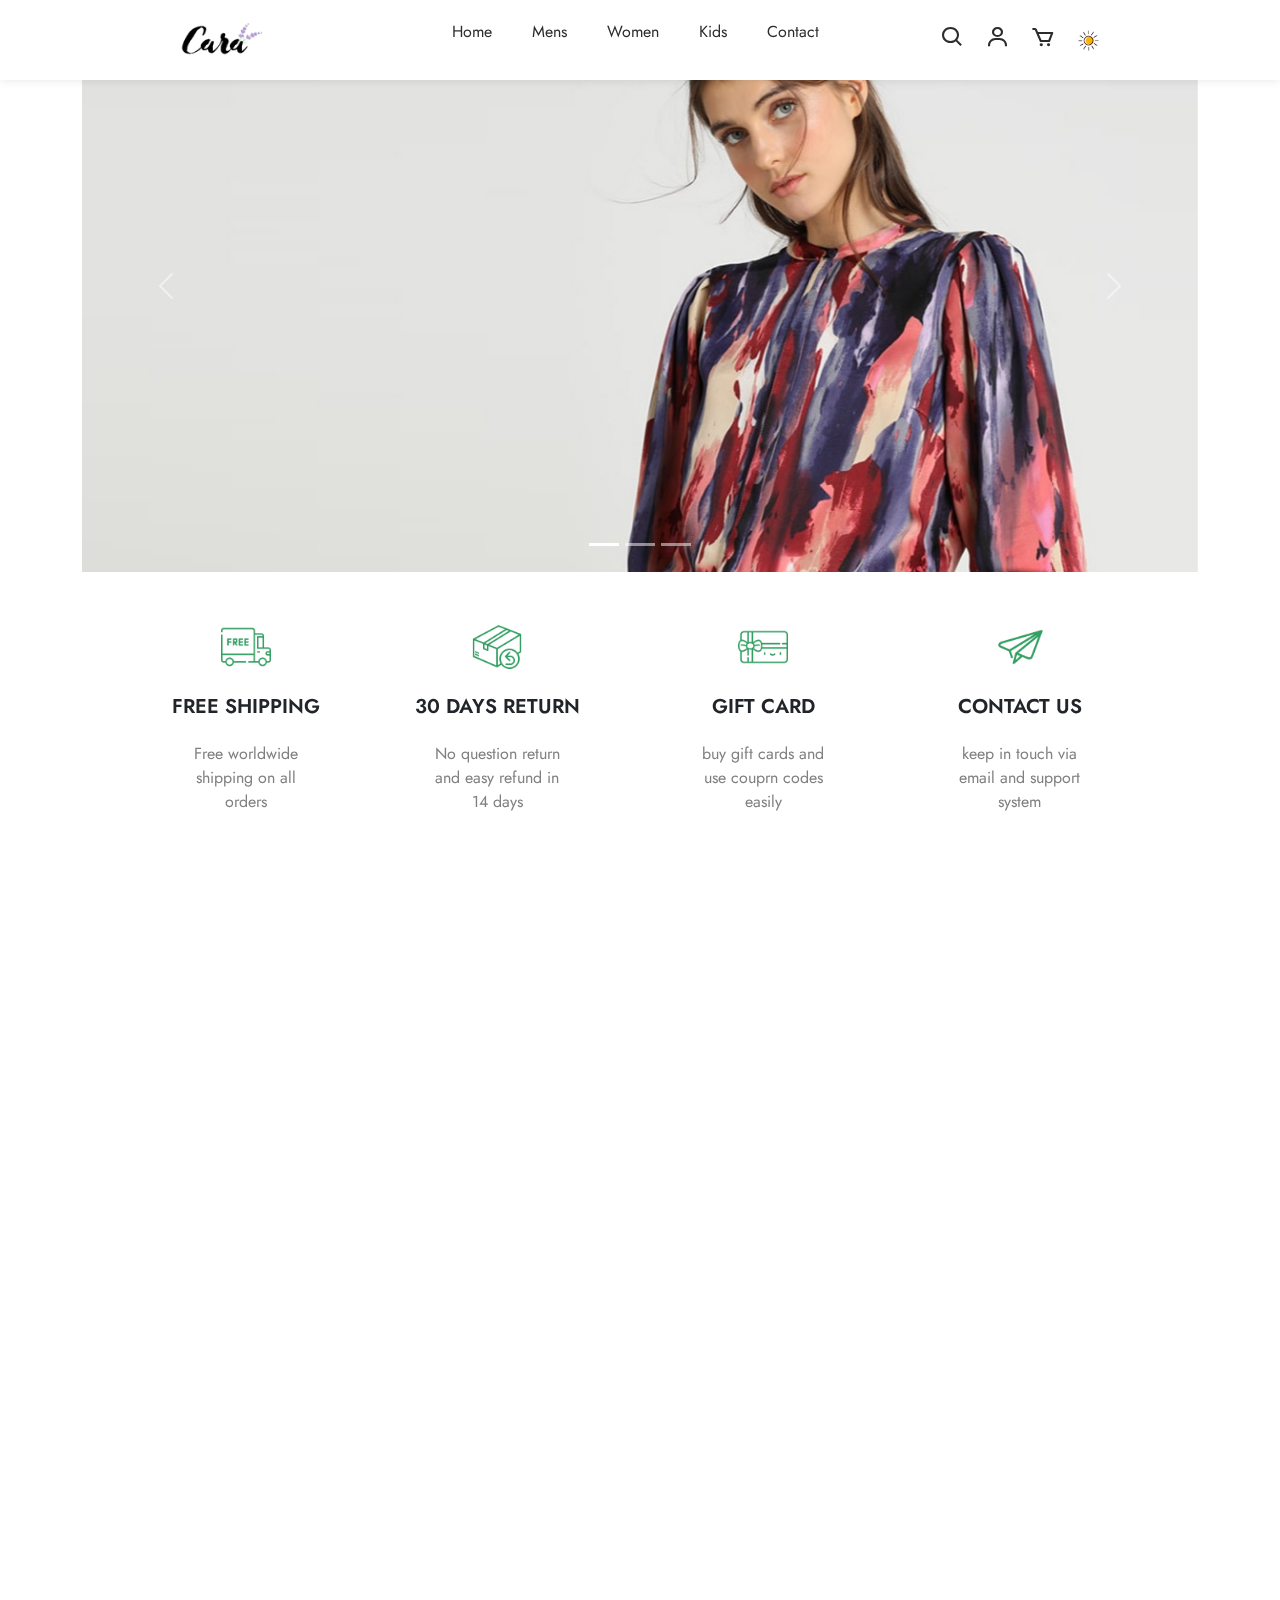
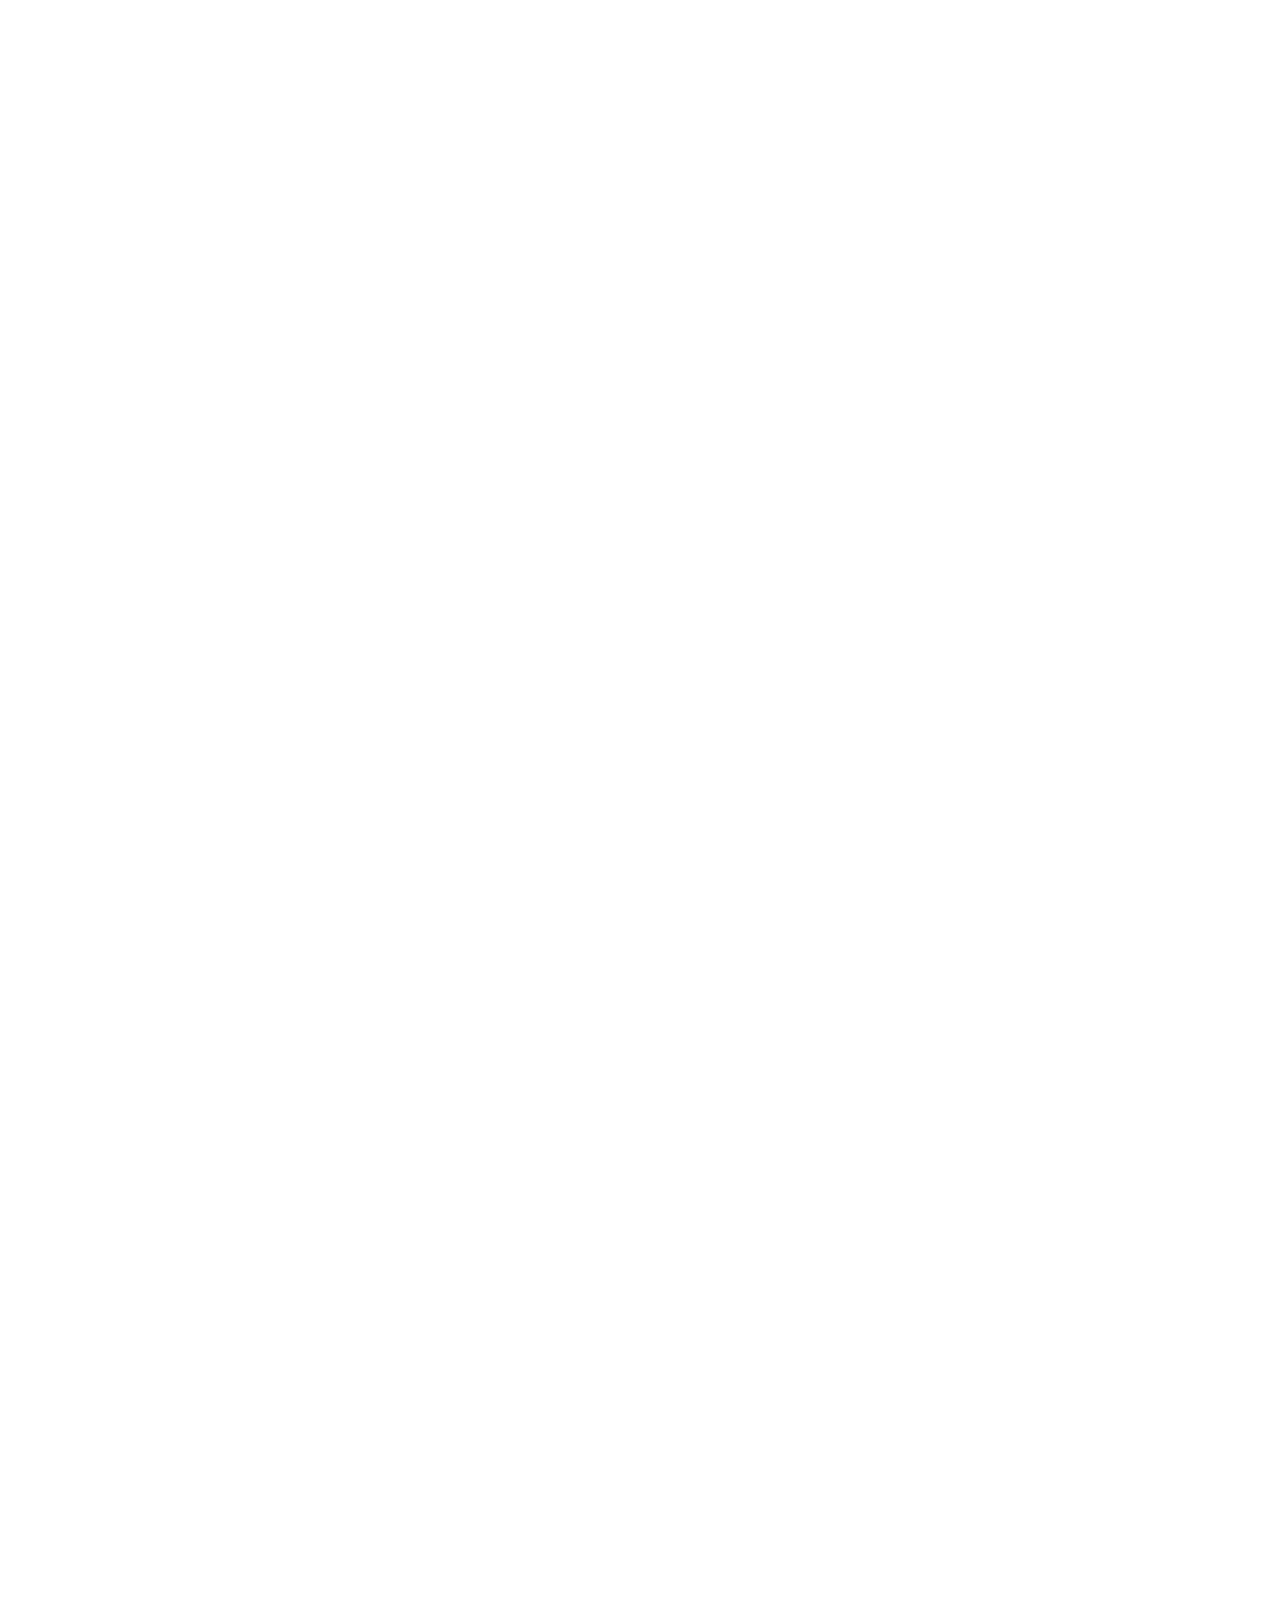
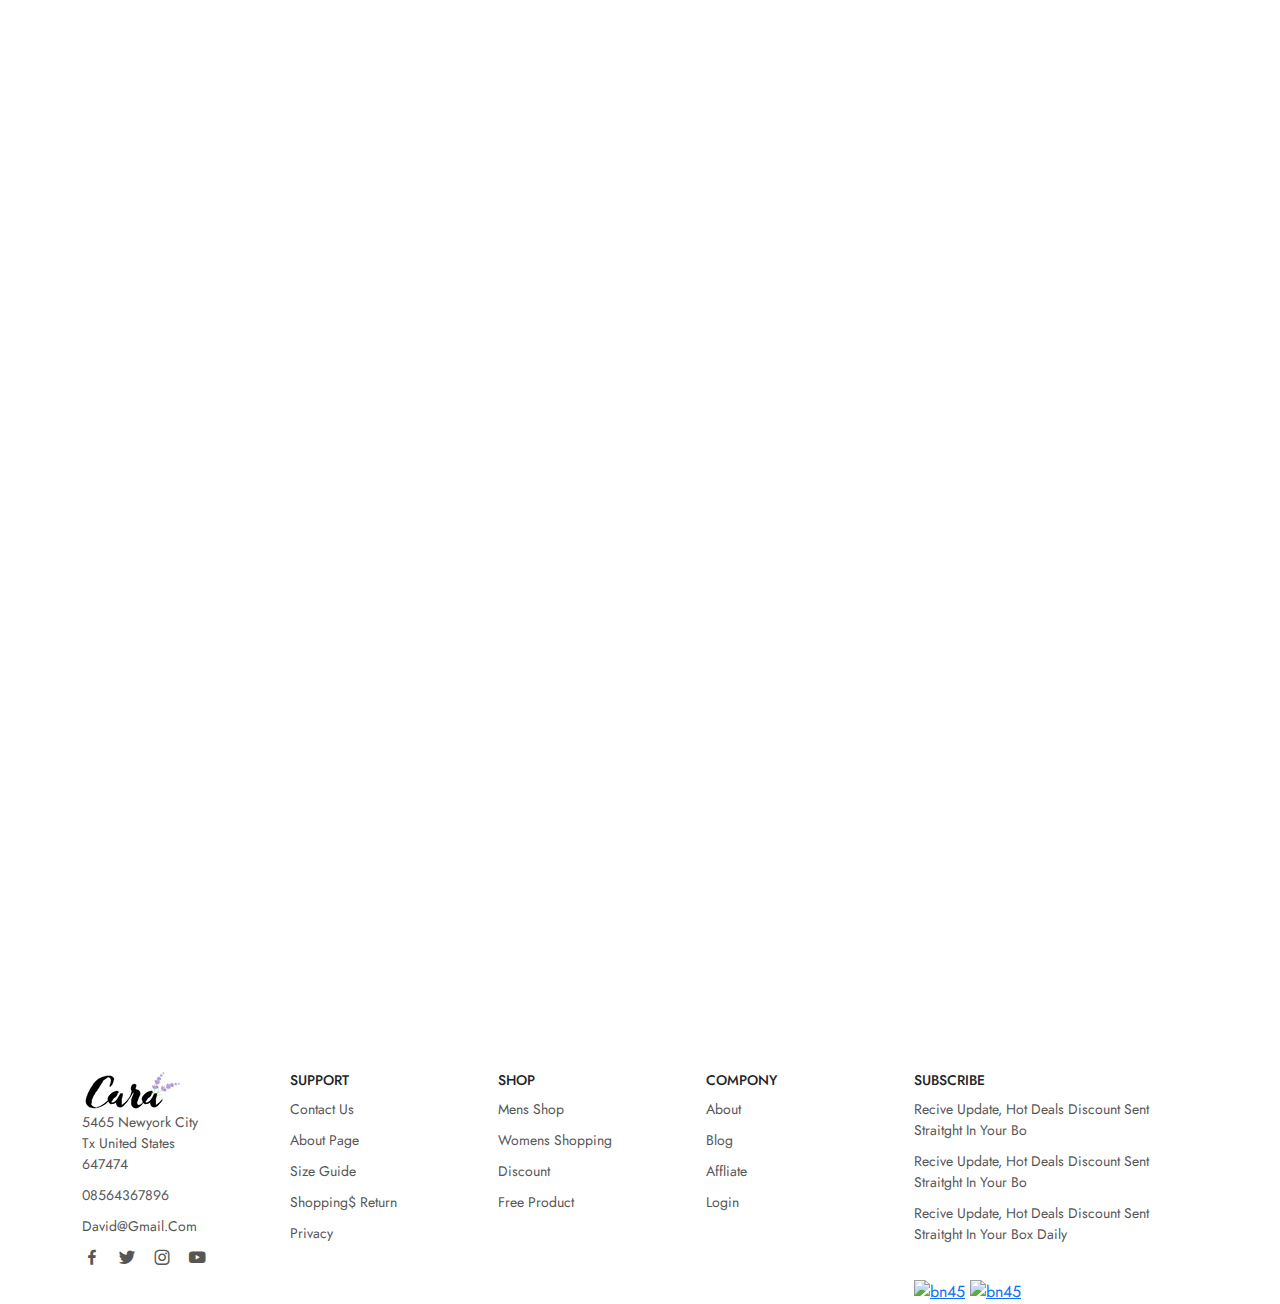
==== index.html @ e8d47ffe "vv" ====
<!DOCTYPE html>
<html lang="en">
<head>
    <meta charset="UTF-8">
    <meta name="viewport" content="width=device-width, initial-scale=1.0">
    <title>Document</title>
    <link rel="stylesheet" href="./style.css">
    <link rel="stylesheet" href="https://cdnjs.cloudflare.com/ajax/libs/font-awesome/6.5.1/css/all.min.css">
    <link rel="stylesheet"
  href="https://cdn.jsdelivr.net/npm/boxicons@latest/css/boxicons.min.css">
  <link
  rel="stylesheet"
  href="https://cdn.jsdelivr.net/npm/swiper@11/swiper-bundle.min.css"
/>
<link href="https://cdn.jsdelivr.net/npm/bootstrap@5.3.2/dist/css/bootstrap.min.css" rel="stylesheet">

<link rel="stylesheet" href="/path/to/flickity.css" media="screen">
<link href="https://unpkg.com/aos@2.3.1/dist/aos.css" rel="stylesheet">
<link
 



</head>
<body class="container">

 <div  id="preloader"></div> 

    

    <header class="sticky">
        <a href="#" class="logo"><img src="./images/logo (1).png" alt=""></a>
        <ul class="navmenu">
            <li><a href="index.html">home</a></li>
            <li><a href="mens.html">mens</a></li>
            <li><a href="women.html">women</a></li>
            <li><a href="kids.html">kids</a></li>
            <li><a href="contact.html">contact</a></li>
            
        </ul>
        <div class="nav-icon">
            <a href="#" onclick="dark()"><i class='bx bx-search'></i></a>
            <a href="login.html"><i class='bx bx-user'></i></a>
            <a href="#"><i class='bx bx-cart'></i></a>

            
            <div class="bx bx-menu" id="menu-icon"></div>
            <img src="./images/—Pngtree—sun icon design_4816760.png" id="btn-img"> 
            
           
        </div>
    
        
    
        
    </header>

<!-- 
    for loader -->

    <iframe width="560" height="315" src="https://www.youtube.com/embed/n4EOjUhZjss?si=6
    QtKNqbBbB3FPKyV" title="YouTube video player" frameborder="0" allow="accelerometer; 
    autoplay; clipboard-write; 
    encrypted-media; gyroscope; picture-in-picture; web-share" allowfullscreen></iframe>
    <iframe width="560" height="315" src="https://www.youtube.com/embed/n4EOjUhZjss?si=6
    QtKNqbBbB3FPKyV" title="YouTube video player" frameborder="0" allow="accelerometer; 
    autoplay; clipboard-write; 
    encrypted-media; gyroscope; picture-in-picture; web-share" allowfullscreen></iframe>
    <iframe width="560" height="315" src="https://www.youtube.com/embed/n4EOjUhZjss?si=6
    QtKNqbBbB3FPKyV" title="YouTube video player" frameborder="0" allow="accelerometer; 
    autoplay; clipboard-write; 
    encrypted-media; gyroscope; picture-in-picture; web-share" allowfullscreen></iframe> 
    <iframe width="560" height="315" src="https://www.youtube.com/embed/n4EOjUhZjss?si=6
    QtKNqbBbB3FPKyV" title="YouTube video player" frameborder="0" allow="accelerometer; 
    autoplay; clipboard-write; 
    encrypted-media; gyroscope; picture-in-picture; web-share" allowfullscreen></iframe>
    <iframe width="560" height="315" src="https://www.youtube.com/embed/n4EOjUhZjss?si=6
    QtKNqbBbB3FPKyV" title="YouTube video player" frameborder="0" allow="accelerometer; 
    autoplay; clipboard-write; 
    encrypted-media; gyroscope; picture-in-picture; web-share" allowfullscreen></iframe>
    <iframe width="560" height="315" src="https://www.youtube.com/embed/n4EOjUhZjss?si=6
    QtKNqbBbB3FPKyV" title="YouTube video player" frameborder="0" allow="accelerometer; 
    autoplay; clipboard-write; 
    encrypted-media; gyroscope; picture-in-picture; web-share" allowfullscreen></iframe>

    

 
    <div id="carouselExampleCaptions" class="carousel slide" data-bs-ride="carousel"  >
        <div class="carousel-indicators">
          <button type="button" data-bs-target="#carouselExampleCaptions" data-bs-slide-to="0" class="active" aria-current="true" aria-label="Slide 1"></button>
          <button type="button" data-bs-target="#carouselExampleCaptions" data-bs-slide-to="1" aria-label="Slide 2"></button>
          <button type="button" data-bs-target="#carouselExampleCaptions" data-bs-slide-to="2" aria-label="Slide 3"></button>
        </div>
        <div class="carousel-inner">
            <div class="carousel-item active">
                <img src="./images/slide6-2.jpg" class="d-block w-100 " alt="...">
                <div class="carousel-caption d-none d-md-block custom-caption">
                  <div class="left-col">
                    <!-- <h4>Trde-in-offer</h4>
                    <h2>Super value deals</h2>
                    <h1>on all products</h1>
                    <p>Save more with coupens & up to 70% off!</p>
                        <button>shop now</button> -->
                   </div>
                </div>
              </div>

          <div class="carousel-item">
            <img src="./images/slide2-1.jpg" class="d-block w-100" alt="...">
            <div class="carousel-caption d-none d-md-block">
              <div class="left-col"> 
                <!-- <h4>Trde-in-offer</h4> -->
                <!-- <h2>Super value deals</h2>
                <h1>on all products</h1>
                <p>Save more with coupens & up to 70% off!</p>
                    <button>shop now</button> -->
              </div>
            </div>
          </div>
          <div class="carousel-item">
            <img src="./images/slide6-3.jpg" class="d-block w-100" alt="...">
            <div class="carousel-caption d-none d-md-block">
              <div class="left-col"> 
                <!-- <h4>Trde-in-offer</h4>
                <h2>Super value deals</h2>
                <h1>on all products</h1>
                <p>Save more with coupens & up to 70% off!</p>
                    <button>shop now</button> -->
                </div>
            </div>
          </div>
        </div>
        <button class="carousel-control-prev" type="button" data-bs-target="#carouselExampleCaptions" data-bs-slide="prev">
          <span class="carousel-control-prev-icon" aria-hidden="true"></span>
          <span class="visually-hidden">Previous</span>
        </button>
        <button class="carousel-control-next" type="button" data-bs-target="#carouselExampleCaptions" data-bs-slide="next">
          <span class="carousel-control-next-icon" aria-hidden="true"></span>
          <span class="visually-hidden">Next</span>
        </button>
      </div> 


  
<div id="loader"></div>

  

      

      



  
<!-- Swiper JS -->

<div class="features" data-aos="fade-right"
data-aos-offset="300"
data-aos-easing="ease-in-sine">
  <div class="feature">
      <img src="./images/shipping.png" alt="" class="featureicon">
      <span class="featuretitle">FREE SHIPPING</span>
      <span class="featured-desription">Free worldwide shipping on all orders</span>
  </div>
  <div class="feature">
      <img src="./images/return.png" alt="" class="featureicon">
      <span class="featuretitle">30 DAYS RETURN</span>
      <span class="featured-desription">No question return and easy refund in 14 days</span>
  </div>
  <div class="feature">
      <img src="./images/gift.png" alt="" class="featureicon">
      <span class="featuretitle">GIFT CARD</span>
      <span class="featured-desription">buy gift cards and use couprn codes easily</span>
  </div>
  <div class="feature">
      <img src="./images/contact.png" alt="" class="featureicon">
      <span class="featuretitle">CONTACT US</span>
      <span class="featured-desription">keep in touch via email and support system</span>
  </div>
</div>


<!-- new collection starts from here -->

<section class="trending-products" data-aos="zoom-in"data-aos-duration="3000" id="trending ">
  <div class="center-text " data-aos="zoom-in">
      <h2>Top rated <span>product</span></h2>
  </div>
  <div class="products">
      <div class="row">
         <a href="gallery.html"><img src="./images/f1.jpg"  ></a>
          <div class="product-text">
              <h5>sale</h5>
          </div>
          <div class="heart-icon">
              <i class='bx bxx-heart'></i>

          </div>
          <div class="ratting">
           <center>   <i class='bx bxs-star'></i>
              <i class='bx bxs-star'></i>
              <i class='bx bxs-star'></i>
              <i class='bx bxs-star'></i>
              <i class='bx bxs-star-half'></i></center>
          </div>

          <div class="price">
            <center>  <h4>half running set</h4>
              <p>$88- $127</p></center>
              
          </div>
      </div>
      <div class="row">
         <a href="gallery.html"> <img src="./images/f5.jpg" alt=""></a>
          <div class="product-text">
              <h5>sale</h5>
          </div>
          <div class="heart-icon">
              <i class='bx bxx-heart'></i>

          </div>
          <div class="ratting">
             <center> <i class='bx bxs-star'></i>
              <i class='bx bxs-star'></i>
              <i class='bx bxs-star'></i>
              <i class='bx bxs-star'></i>
              <i class='bx bxs-star-half'></i></center>
          </div>

          <div class="price">
              <h4>half running set</h4>
              <p>$88- $127</p>
              
          </div>
      </div>
      <div class="row">
          <a href="gallery.html">  <img src="./images/f6.jpg" alt=""></a>
          <div class="product-text">
              <h5>sale</h5>
          </div>
          <div class="heart-icon">
              <i class='bx bxx-heart'></i>

          </div>
          <div class="ratting">
            <center> <i class='bx bxs-star'></i>
              <i class='bx bxs-star'></i>
              <i class='bx bxs-star'></i>
              <i class='bx bxs-star'></i>
              <i class='bx bxs-star-half'></i></center>
          </div>

          <div class="price">
              <h4>half running set</h4>
              <p>$88- $127</p>
              
          </div>
      </div>
      <div class="row">
         <a href="gallery.html">  <img src="./images/f2.jpg" alt=""></a>
          <div class="product-text">
              <h5>new</h5>
          </div>
          <div class="heart-icon">
              <i class='bx bbvx-heart'></i>

          </div>
          <div class="ratting">
            <center>  <i class='bx bxs-star'></i>
              <i class='bx bxs-star'></i>
              <i class='bx bxs-star'></i>
              <i class='bx bxs-star'></i>
              <i class='bx bxs-star-half'></i></center>
          </div>

          <div class="price">
              <h4>formal men lowers</h4>
              <p>$88- $127</p>
             
          </div>
      </div>
      <div class="row">
          <a href="image g.html"> <img src="./images/f3.jpg" alt=""></a>
          
          <div class="heart-icon">
              <i class='bx bvbx-heart'></i>

          </div>
          <div class="ratting">
            <center>  <i class='bx bxs-star'></i>
              <i class='bx bxs-star'></i>
              <i class='bx bxs-star'></i>
              <i class='bx bxs-star'></i>
              <i class='bx bxs-star-half'></i></center>
          </div>

          <div class="price">
              <h4>half running suit</h4>
              <p>$88- $127</p>
              
          </div>
      </div>
      <div class="row">
         <a href="gallery.html">  <img src="./images/f8.jpg" alt=""></a>
          <div class="product-text">
              <h5>sale</h5>
          </div>
          <div class="heart-icon">
              <i class='bx bxx-heart'></i>

          </div>
          <div class="ratting">
            <center>  <i class='bx bxs-star'></i>
              <i class='bx bxs-star'></i>
              <i class='bx bxs-star'></i>
              <i class='bx bxs-star'></i>
              <i class='bx bxs-star-half'></i></center>
          </div>

          <div class="price">
              <h4>half running set</h4>
              <p>$88- $127</p>
              
          </div>
      </div>
      <div class="row">
          <a href="gallery.html"> <img src="./images/f7.jpg" ></a>
          <div class="product-text">
              <h5>sale</h5>
          </div>
          <div class="heart-icon">
              <i class='bx bxx-heart'></i>

          </div>
          <div class="ratting">
           <center>  <i class='bx bxs-star'></i>
              <i class='bx bxs-star'></i>
              <i class='bx bxs-star'></i>
              <i class='bx bxs-star'></i>
              <i class='bx bxs-star-half'></i></center>
          </div>

          <div class="price">
              <h4>half running set</h4>
              <p>$88- $127</p>
              
          </div>
      </div>
      <div class="row">
         <a href="gallery.html"> <img src="./images/f4.jpg" alt=""></a>
          <div class="product-text">
              <h5>hot</h5>
          </div>
          <div class="heart-icon">
              <i class='bx bvx-heart'></i>

          </div>
          <div class="ratting">
            <center> <i class='bx bxs-star'></i>
              <i class='bx bxs-star'></i>
              <i class='bx bxs-star'></i>
              <i class='bx bxs-star'></i>
              <i class='bx bxs-star-half'></i></center>
          </div>

          <div class="price">
              <h4>half  fancy lady dress</h4>
              <p>$88- $127</p>
              
          </div>
      </div>
     
      
</section>


<div class="exban" data-aos="fade-right"
data-aos-offset="300"
data-aos-easing="ease-in-sine">
  <h4>exclusive offer</h4>
  <h2>up to <span>70%off</span> -All t-shirt & Accessories</h2>
</div>
  
<!-- new collection starts from here -->

<section class="trending-products " data-aos="zoom-in"data-aos-duration="3000"id="trending">
  <div class="center-text">
      <h2>NEW <span>ARRIVALS</span></h2>
  </div>
  <div class="products">
      <div class="row">
         <a href="new cl gal.html">  <img src="./images/n1.jpg" alt=""></a>
          <div class="product-text">
              <h5>sale</h5>
          </div>
          <div class="heart-icon">
              <i class='bx bxx-heart'></i>

          </div>
          <div class="ratting">
            <center> <i class='bx bx-star'></i>
              <i class='bx bx-star'></i>
              <i class='bx bx-star'></i>
              <i class='bx bx-star'></i>
              <i class='bx bxs-star-half'></i></center>
          </div>

          <div class="price">
              <h4>half running set</h4>
              <p>$88- $127</p>
             
          </div>
      </div>
      <div class="row">
          <a href="new cl gal.html"><img src="./images/n2.jpg" alt=""></a>
          <div class="product-text">
              <h5>sale</h5>
          </div>
          <div class="heart-icon">
              <i class='bx bxx-heart'></i>

          </div>
          <div class="ratting">
            <center>  <i class='bx bx-star'></i>
              <i class='bx bx-star'></i>
              <i class='bx bx-star'></i>
              <i class='bx bx-star'></i>
              <i class='bx bxs-star-half'></i></center>
          </div>

          <div class="price">
              <h4>half running set</h4>
              <p>$88- $127</p>
             
          </div>
      </div>
      <div class="row">
        <a href="new cl gal.html">  <img src="./images/n3.jpg" alt=""></a>
          <div class="product-text">
              <h5>sale</h5>
          </div>
          <div class="heart-icon">
              <i class='bx bxx-heart'></i>

          </div>
          <div class="ratting">
            <center>  <i class='bx bx-star'></i>
              <i class='bx bx-star'></i>
              <i class='bx bx-star'></i>
              <i class='bx bx-star'></i>
              <i class='bx bxs-star-half'></i></center>
          </div>

          <div class="price">
              <h4>half running set</h4>
              <p>$88- $127</p>
              
          </div>
      </div>
      <div class="row">
         <a href="new cl gal.html"> <img src="./images/n4.jpg" alt=""></a>
          <div class="product-text">
              <h5>new</h5>
          </div>
          <div class="heart-icon">
              <i class='bx bbvx-heart'></i>

          </div>
          <div class="ratting">
            <center>  <i class='bx bx-star'></i>
              <i class='bx bx-star'></i>
              <i class='bx bx-star'></i>
              <i class='bx bx-star'></i>
              <i class='bx bxs-star-half'></i></center>
          </div>

          <div class="price">
              <h4>formal men lowers</h4>
              <p>$88- $127</p>
              
          </div>
      </div>
      <div class="row">
        <a href="new cl gal.html">  <img src="./images/n4.jpg" alt=""></a>
          
          <div class="heart-icon">
              <i class='bx bvbx-heart'></i>

          </div>
          <div class="ratting">
             <center> <i class='bx bx-star'></i>
              <i class='bx bx-star'></i>
              <i class='bx bx-star'></i>
              <i class='bx bx-star'></i>
              <i class='bx bxs-star-half'></i></center>
          </div>

          <div class="price">
              <h4>half running suit</h4>
              <p>$88- $127</p>
              
          </div>
      </div>
      <div class="row">
         <a href="new cl gal.html"> <img src="./images/n5.jpg" alt=""></a>
          <div class="product-text">
              <h5>sale</h5>
          </div>
          <div class="heart-icon">
              <i class='bx bxx-heart'></i>

          </div>
          <div class="ratting">
             <center> <i class='bx bx-star'></i>
              <i class='bx bx-star'></i>
              <i class='bx bx-star'></i>
              <i class='bx bx-star'></i>
              <i class='bx bxs-star-half'></i></center>
          </div>

          <div class="price">
              <h4>half running set</h4>
              <p>$88- $127</p>
              
          </div>
      </div>
      <div class="row">
         <a href="new cl gal.html"> <img src="./images/n6.jpg" alt=""></a>
          <div class="product-text">
              <h5>sale</h5>
          </div>
          <div class="heart-icon">
              <i class='bx bxx-heart'></i>

          </div>
          <div class="ratting">
             <center> <i class='bx bx-star'></i>
              <i class='bx bx-star'></i>
              <i class='bx bx-star'></i>
              <i class='bx bx-star'></i>
              <i class='bx bxs-star-half'></i></center>
          </div>

          <div class="price">
              <h4>half running set</h4>
              <p>$88- $127</p>
              
          </div>
      </div>
      <div class="row">
         <a href="new cl gal.html"> <img src="./images/n7.jpg" alt=""> </a>
          <div class="product-text">
              <h5>hot</h5>
          </div>
          <div class="heart-icon">
              <i class='bx bvx-heart'></i>

          </div>
          <div class="ratting">
            <center>  <i class='bx bx-star'></i>
              <i class='bx bx-star'></i>
              <i class='bx bx-star'></i>
              <i class='bx bx-star'></i>
              <i class='bx bxs-star-half'></i></center>
          </div>

          <div class="price">
              <h4>half  fancy lady dress</h4>
              <p>$88- $127</p>
              
          </div>
      </div>
     
      
</section>
<br><br>


     









<div class="newsletter_wrap">
    <div class="container" data-aos="flip-left"
    data-aos-easing="ease-out-cubic"
    data-aos-duration="2000">
        <div class="newsletter_box">
            <div class="row align-items-center">
                <div class="col-lg-5">
                    <span>Subscribe Newsletter</span>
                    <h2>Subscribe to recieve daily news</h2>
                </div>
                <div class="col-lg-7">
                    <form>
                        <div class="subscribe_form">
                            <input type="text" placeholder="Email here">
                            <button>Subscribe</button>
                        </div>
                    </form>
                </div>
            </div>
        </div>
    </div>
</div>

        









  <!-- contact section -->


<!-- footer section -->

<footer class="contact">
    <div class="contact-info">
        <div class="first-info">
            <img src="./images/logo (1).png" alt="">
            <p>5465 newyork city <br>tx united states 647474</p>
            <p>08564367896</p>
            <p>david@gmail.com</p>

            <div class="social-icon">
                <a href=""><i class='bx bxl-facebook'></i></a>
                <a href=""><i class='bx bxl-twitter'></i></a>
                <a href=""><i class='bx bxl-instagram'></i></a>
                <a href=""><i class='bx bxl-youtube'  ></i></a>
               
            </div>
        </div>
        <div class="second-info">
            <h4>SUPPORT</h4>
            <p>contact us</p>
            <p>about page</p>
            <p>size guide</p>
            <p>shopping$ return</p>
            <p>privacy</p>
        </div>
        <div class="third-info">
            <h4>SHOP</h4>
            <p>mens shop</p>
            <p>womens shopping</p>
            <p>discount</p>
            <p>free product</p>
        </div>
        <div class="fourth-info">
            <h4>COMPONY</h4>
            <p>about</p>
            <p>blog</p>
            <p>affliate</p>
            <p>login</p>
        </div>
        <div class="five">
            <h4>SUBSCRIBE</h4>
            <p>recive update, hot deals discount sent straitght in your bo</p>
            <p>recive update, hot deals discount sent straitght in your bo</p>
            <p>recive update, hot deals discount sent straitght in your box daily</p>
            <br>
            <a href="/" tabIndex="0"><img class="bn45" src="https://upload.wikimedia.org/wikipedia/commons/thumb/7/78/Google_Play_Store_badge_EN.svg/2560px-Google_Play_Store_badge_EN.svg.png" alt="bn45"/></a>

            <a href="/" tabIndex="0"><img class="bn46" src="https://developer.apple.com/assets/elements/badges/download-on-the-app-store.svg"alt="bn45"/></a>

        </div>
    </div>

</footer>

<!-- foooter section end -->

<script src="./script.js"></script>
<script src="https://cdn.jsdelivr.net/npm/swiper@11/swiper-bundle.min.js"></script>
<script src="https://cdn.jsdelivr.net/npm/bootstrap@5.3.2/dist/js/bootstrap.bundle.min.js"></script>
<script src="https://unpkg.com/aos@2.3.1/dist/aos.js"></script>

</script>
<script>
    AOS.init();
</script>
</body>
</html>
---- style.css ----
@import url('https://fonts.googleapis.com/css2?family=Jost:wght@700&display=swap');
*{
    margin: 0;
    padding: 0;
    box-sizing: border-box;
    scroll-behavior: smooth;
    font-family: 'Jost', sans-serif;
    list-style: none;
}
  #preloader{
  background: #000 url(./images/Loading_1.gif) no-repeat center center ;
  height: 100vh;
  background-size: 15%;
  width: 100%;
  position: fixed;
  z-index: 9999;
} 
iframe{
  display: none;
}  
@media (max-width: 600px) {
  #preloader {
   
    background-size: 40%; 
  }
}



 








header{
    position: fixed;
    width: 100%;
    top: 0;
    right: 0;
    z-index: 1000;
    display: flex;
    align-items: center;
    justify-content: space-around;
    padding: 20px 10%;
  
  }
  .logo img{
    max-width: 120px;
    height: auto;
  }
  .navmenu{
    display: flex;
  }
  .navmenu a{
    color: #2c2c2c;
    font-size: 16px;
    text-transform: capitalize;
    text-decoration: none;
    padding: 10px 20px;
    font-weight: 400;
    transition: all .42s ease;
  }
  .navmenu a:hover{
    color: #ee1c47;
  }
  .nav-icon{
    display: flex;
    align-items: center;
  }
  .nav-icon i{
    margin-right: 20px;
    color: #2c2c2c;
    font-size: 25px;
    font-weight: 400;
    transition: all .42s ease;
  }
  .nav-icon i:hover{
    transform: scale(1.1);
    color: #ee1c47;
  }
  #menu-icon{
    font-size: 35px;
    color: #2c2c2c;
    cursor: pointer;
    z-index: 10001;
    display: none;
  }
  /* 
  sticky nav items */
  header.sticky{
    background: #fff;
    padding: 20px 10%;
    box-shadow: 0px 0px 10px rgb(0 0 0 /10%);
  }
  
  .sticky {
    position: fixed;
    top: 0;
    width: 100%;
  }
/* dark theame */

.dark-theame{
  background-color: black;
  color: #fff;
}
#btn-img{
  width: 27px;
}



  .features{
    display: flex;
    align-items: center;
    justify-content: space-between;
    padding: 50px;
  }
  .feature{
    display: flex;
    flex-direction: column;
    align-items: center;
    text-align: center;
  }
  .featuretitle{
    font-size: 20px;
    font-weight: 600;
    margin: 20px;
  }
  .featured-desription{
    color: gray;
    width: 50%;
    height: 100px;
  
  }
  .featureicon{
    width: 50px;
    height: 50px;
  }
/* card section */


.center-text h2{
  color: #111;
  font-size: 28px;
  text-transform: capitalize;
  text-align: center;
}
.center-text span{
  color: #ee1c47;
}
.products{
  display: grid;
  grid-template-columns: repeat(auto-fit, minmax(280px, auto));
  gap:2rem ;
}
.row{
  position: relative;
  transition: all .40s;
}
.row img{
  width: 88%;
  height: auto;
  transition: all .40s;
}
.row img:hover{
  transform: scale(0.9);
}
.product-text h5{
  position: absolute;
  top: 13px;
  left: 13px;
  color: #fff;
  font-size: 12px;
  font-weight: 500;
  background-color: #27b737;
  padding: 3px 10px;
  border-radius: 2px;
}
.heart-icon{
  position: absolute;
  right: 0;
  font-size: 20px;
}
.heart-icon:hover{
  color: #ee1c47;
}
.ratting i{
  color: #ff8c00;
}
.price h4{
  color: #111;
  font-size: 16px;
  font-weight: 400;
  display: grid;
  place-items: center;
}
.price p{
  color: #088178;
  font-size: 15px;
  font-weight: 600;
   display: grid;
  place-items: center;
  
}
.price a{
  width:10rem;
  
  
  border-radius: 50px;
  /* background-color: #e8f6ea; */
  font-weight: 500;
   color: #088178; 
  position: absolute;
   bottom: 10px;
  right: 30px;

}


/* exclisive title */


.ban-img img{
  width: 99%;
}
.exban{
  display: flex;
  flex-direction: column;
  justify-content: center;
  align-items:center ;
  background-image: url(./images/b1.jpg);
  width: 100%;
  height: 40vh;
  background-size: cover;
  background-position: center;
}
.exban h4{
  color: #fff;
  font-size: 16px;

}
.exban h2{
  color: #fff;
  font-size: 30px;
  padding: 10px 0;


}
.exban h2 span{
  color: #ee1c47


}

@media (max-width:600px) {
  .ban-img img{
      width: 560px;
  }
  .exban{
    height: 40vh;
  }

  
}




/* new arrivals starts from here */


.center-text h2{
  color: #111;
  font-size: 28px;
  text-transform: capitalize;
  text-align: center;
}
.center-text span{
  color: #ee1c47;
}
.products{
  display: grid;
  grid-template-columns: repeat(auto-fit, minmax(280px, auto));
  gap:2rem ;
}
.row{
  position: relative;
  transition: all .40s;
}
.row img{
  width: 88%;
  height: auto;
  transition: all .40s;
}
.row img:hover{
  transform: scale(0.9);
}
.product-text h5{
  position: absolute;
  top: 13px;
  left: 13px;
  color: #fff;
  font-size: 12px;
  font-weight: 500;
  background-color: #27b737;
  padding: 3px 10px;
  border-radius: 2px;
}
.heart-icon{
  position: absolute;
  right: 0;
  font-size: 20px;
}
.heart-icon:hover{
  color: #ee1c47;
}
.ratting i{
  color: #ff8c00;
}
.price h4{
  color: #111;
  font-size: 16px;
  font-weight: 400;
  display: grid;
  place-items: center;
}
.price p{
  color: #088178;
  font-size: 15px;
  font-weight: 600;
   display: grid;
  place-items: center;
  
}
.price a{
  width:10rem;
  
  
  border-radius: 50px;
  /* background-color: #e8f6ea; */
  font-weight: 500;
   color: #088178; 
  position: absolute;
   bottom: 10px;
  right: 30px;

}



/* card section end */


/* news letter css */

.newsletter_wrap {
	padding: 80px 0;
}

.newsletter_box {
	padding: 20px 50px 50px 50px;
	border-radius: 10px;
	background: linear-gradient(to right, #fd5251, #ffad4b);
}

.newsletter_box span {
	font-size: 14px;
	color: #ffffff;
	margin: 30px 0 10px 0;
	display: block;
}

.newsletter_box h2 {
	font-size: 30px;
	font-weight: 700;
	margin-top: 10px;
	color: #ffffff;
}

.subscribe_form {
	width: 100%;
	height: 60px;
	position: relative;
	background: #ffffff;
	margin-top: 30px;
}

.subscribe_form input {
	position: absolute;
	top: 0;
	left: 0;
	width: 100%;
	height: 100%;
	background: transparent;
	border: transparent;
	padding-left: 20px;
}

.subscribe_form button {
	width: 150px;
	height: 100%;
	position: absolute;
	top: 0;
	right: 0;
	background: #250449;
	color: #ffffff;
	border: transparent;
	font-size: 14px;
	transition: .3s;
}

.subscribe_form button:hover {
	background: #fc097c;
}

  /* footer section */

  .bn46 {
    width: 150px;
    height: 50px;
  }
  .bn45 {
    width: 170px;
    height: 50px;
  }
  /* .contact{
    background-color: #f3f4f6;
  } */
  .contact-info{
    display: grid;
    grid-template-columns: repeat(auto-fit,minmax(160px,auto));
    gap: 3rem;
  }
  .first-info{
    width: 140px;
    height: auto;
  }
  .contact-info h4{
    color: #212529;
    font-size: 14px;
    margin-bottom: 10px;
  }
  .contact-info p{
    color: #565656;
    font-size: 14px;
    font-weight: 400;
    text-transform: capitalize;
    line-height: 1.5;
    margin-bottom: 10px;
    cursor: pointer;
    transition: all .42s;
  }
  .contact-info p:hover{
    color: #ee1c47;
  }
  .social-icon i{
    color: #565656;
    margin-right: 10px;
    font-size: 20px;
    transition: all .42s;
  }
  .social-icon i:hover{
    transform: scale(1.3);
  }
  
  .left-col{
    float: left;
    margin-left: 7%;
     margin-bottom: 240px; 
    display: flex;
    flex-direction: column;
    align-items: center;
  }
  .left-col h4{
    padding-bottom: 15px;
  }
  .left-col h1{
    color: #088178;
  }
  .left-col button{
    background-color: transparent;
    color: #088178;
    border: 0;
    padding: 14px 80px 14px 65px;
    font-weight: 700;
    font-size: 15px;
  
  }

  /* footer section end */


/* nav res mediaquery */

@media(max-width:750px){
    .navmenu{
      position: absolute;
      top: 100%;
      right: -100%;
      width: 300px;
      height: 130vh;
      background: #edfff1;
      display: flex;
      flex-direction: column;
      align-items: center;
      padding: 120px 30px;
      transition: all .42s ;
    }
    .navmenu a{
      display: block;
      margin: 18px 0;
    }
    .navmenu.open{
      right: 0;
    }
    #menu-icon{
      display: contents;
    }
    .features{
      flex-direction: column;
    }
  }


  @media only screen and (max-width: 280px) {
  
    .newsletter_box {
      padding: 10px 20px;
    }
  
    .newsletter_box h2 {
      font-size: 22px;
    }
  
    .subscribe_form input {
      padding-left: 10px;
    }
  
    .subscribe_form button {
      width: 120px;
      font-size: 12px;
    
    }
  }
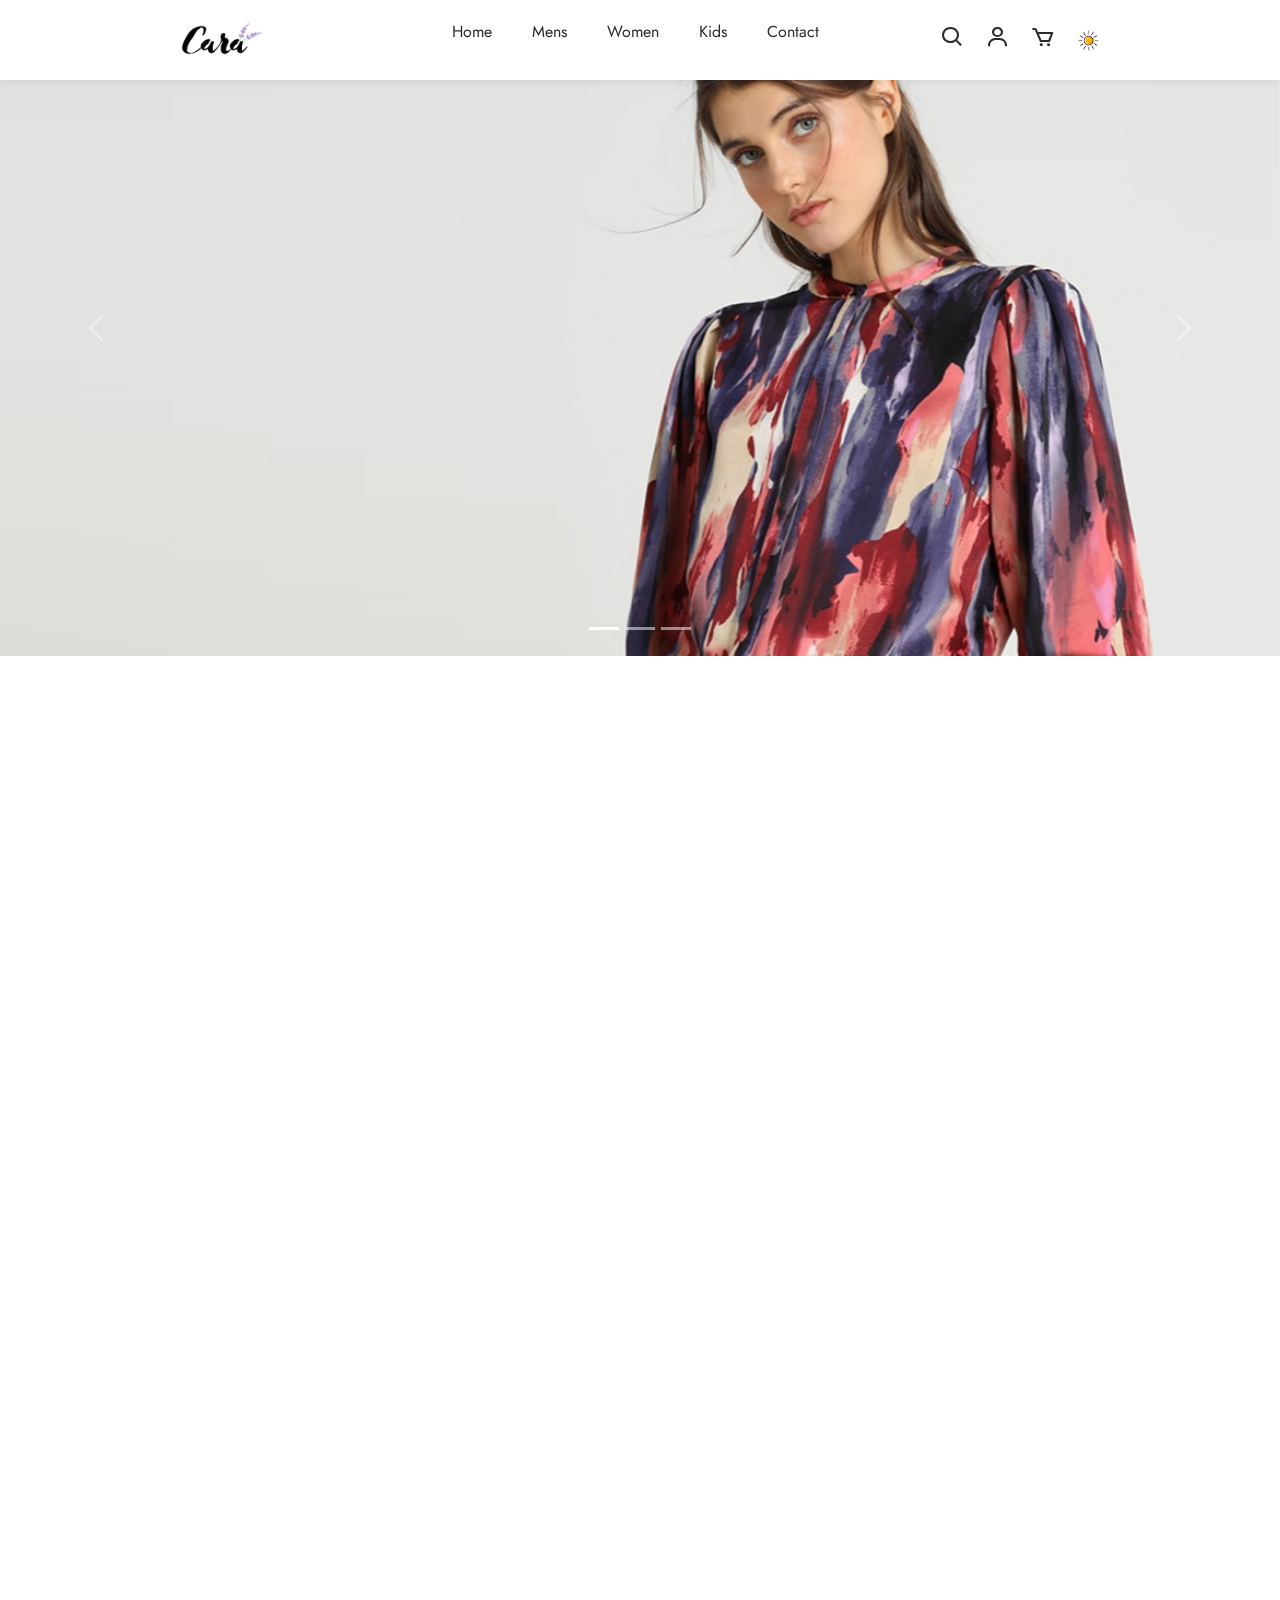
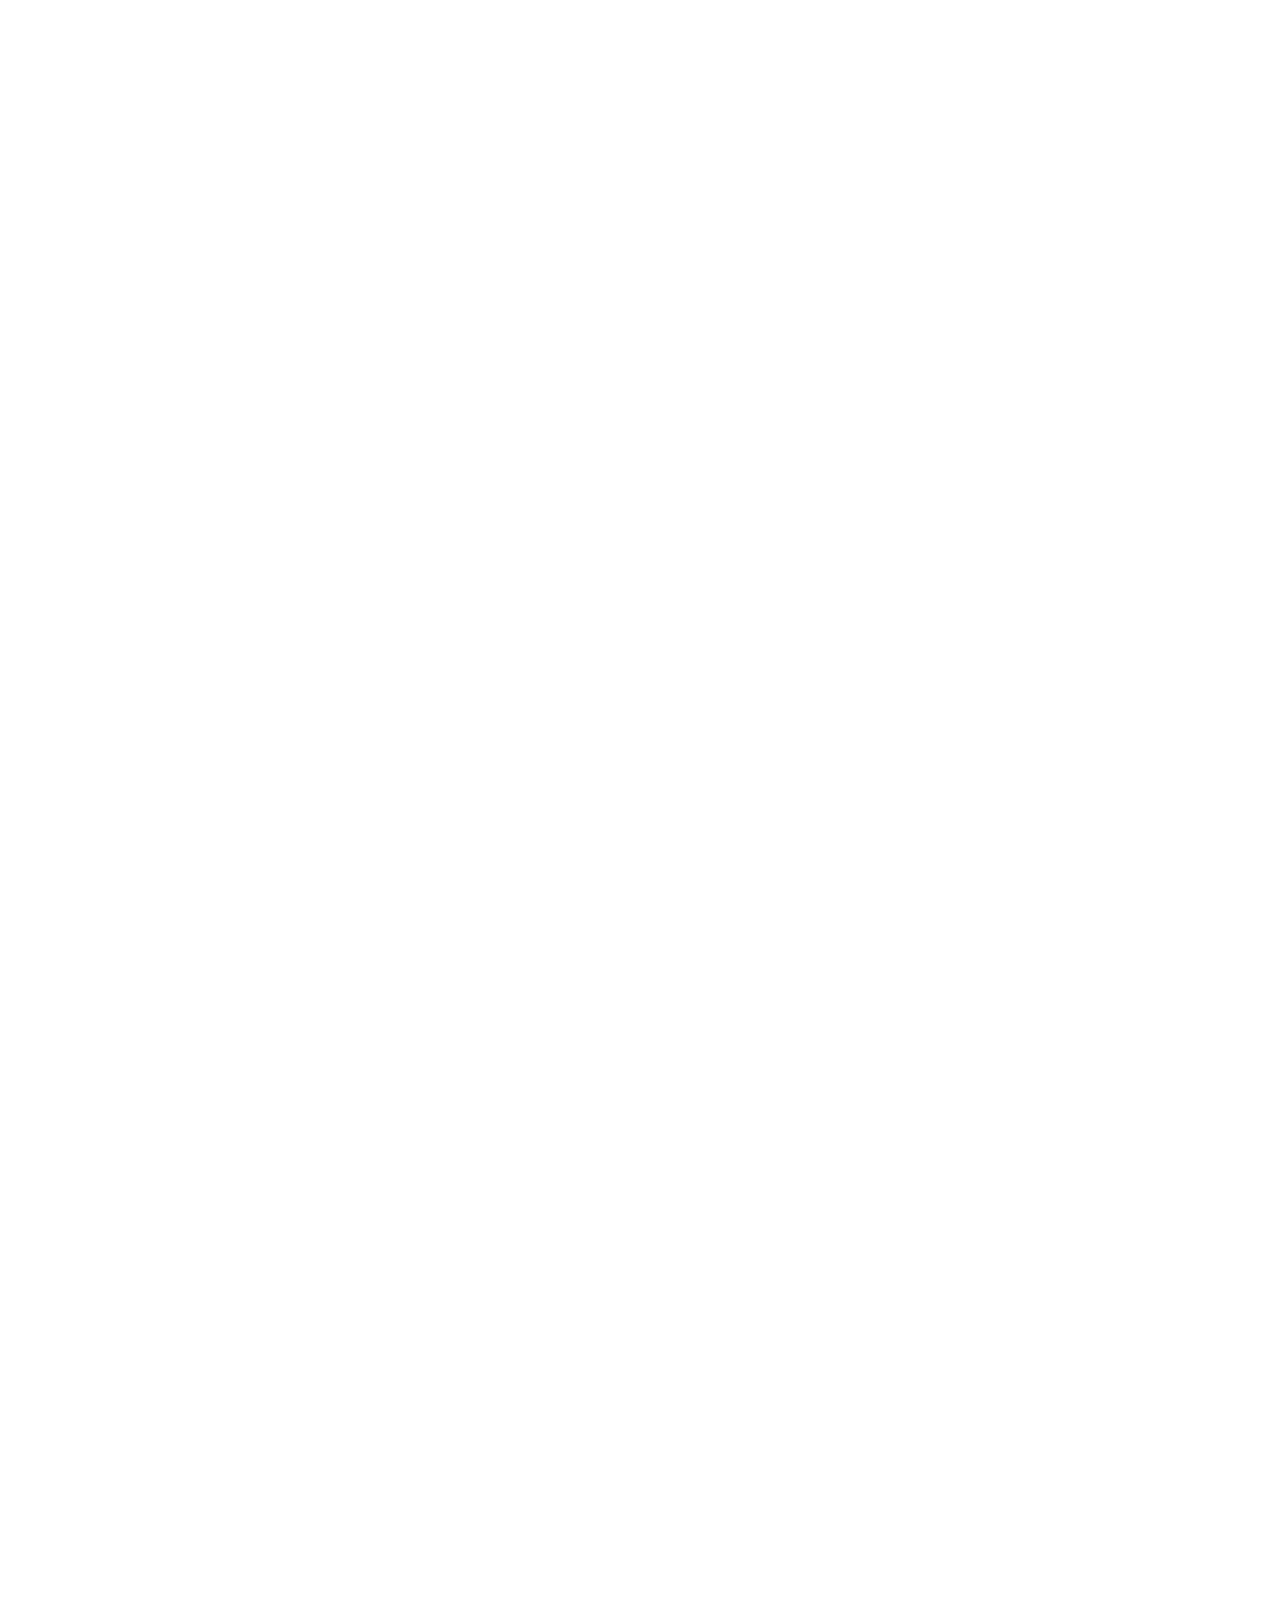
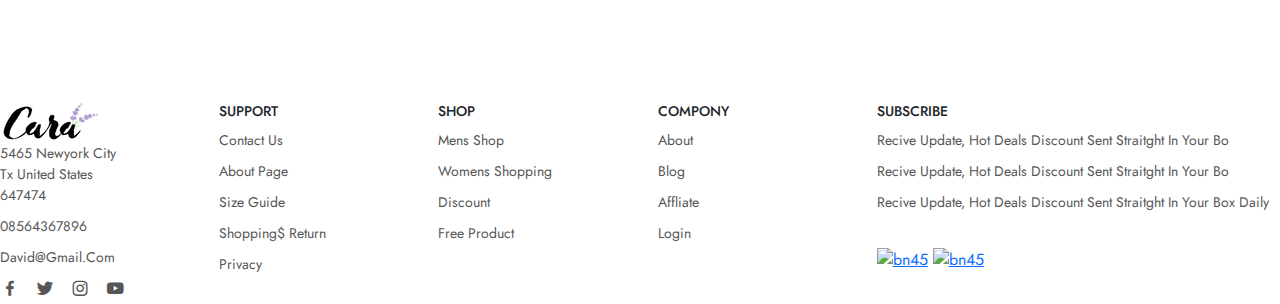
==== commit 1531e4c6: "cc" ====
--- a/index.html
+++ b/index.html
@@ -22,7 +22,7 @@
 
 
 </head>
-<body class="container">
+<body>
 
  <div  id="preloader"></div> 
 
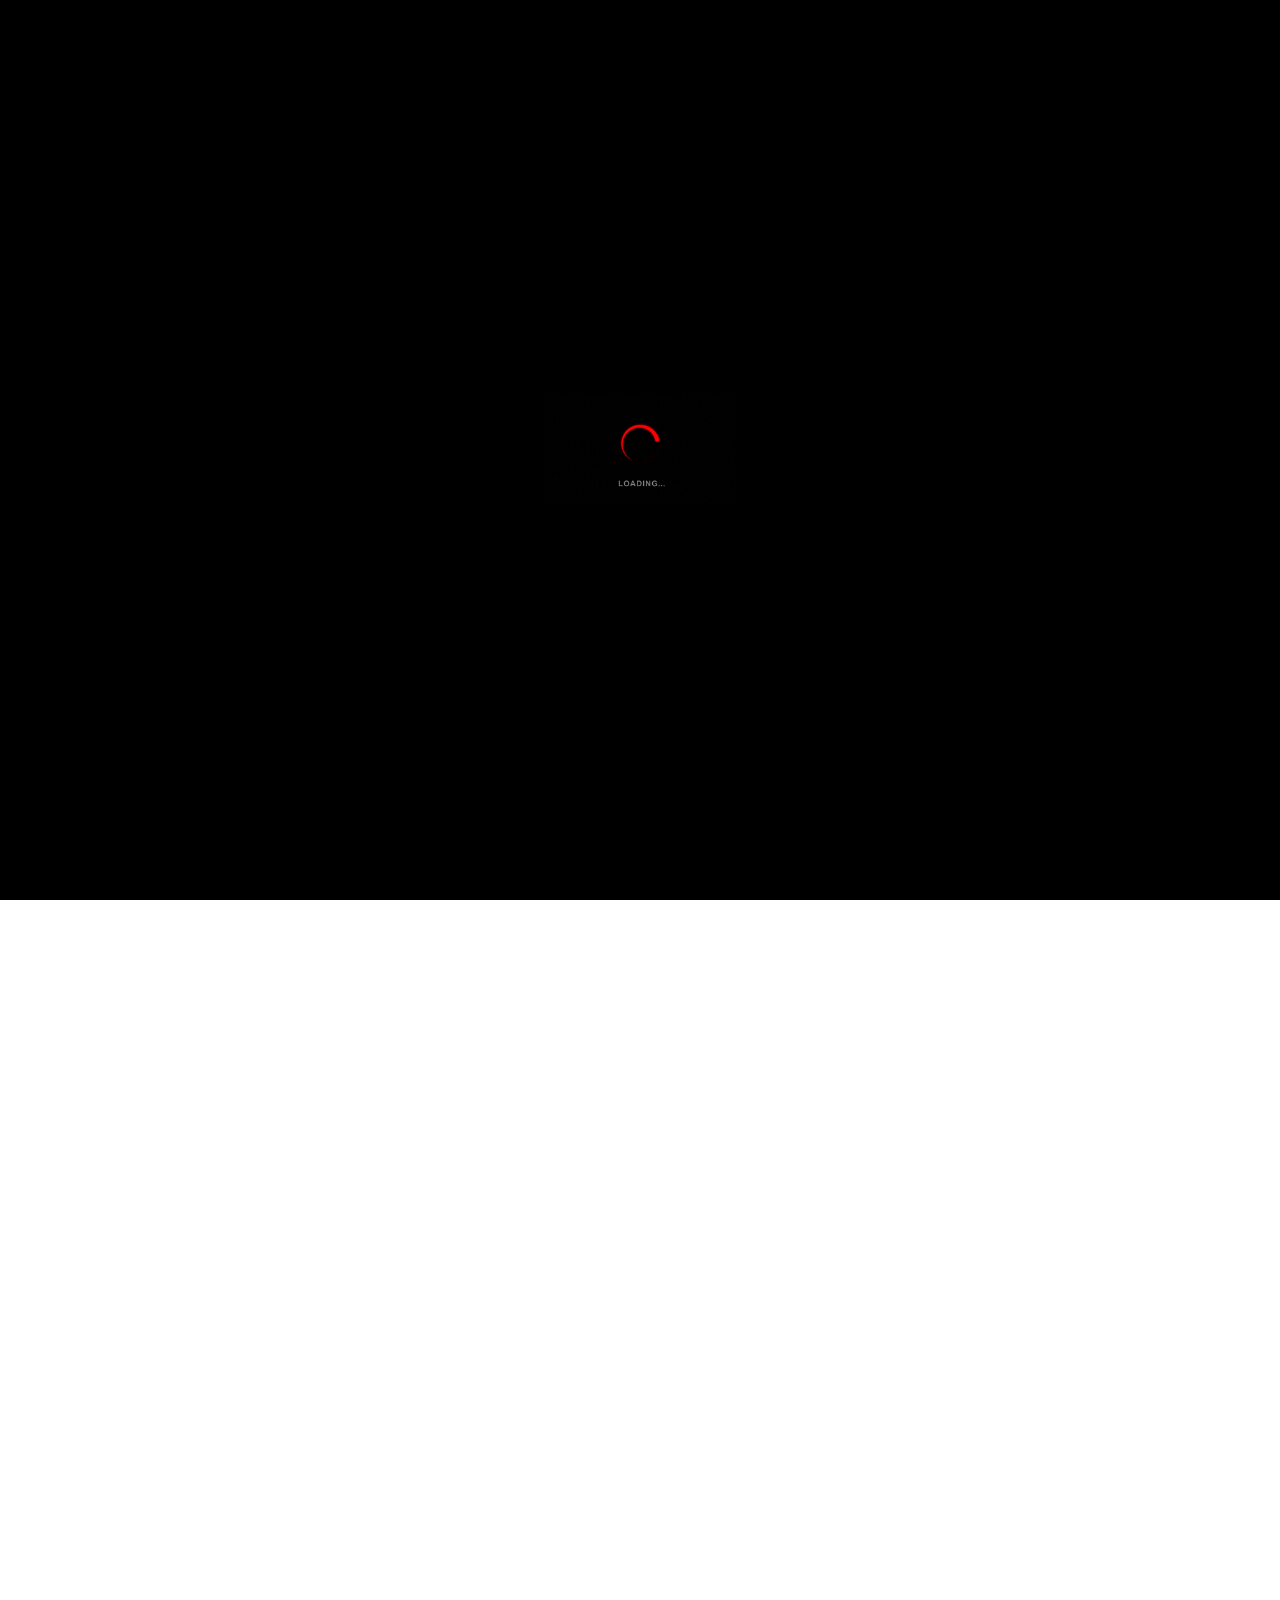
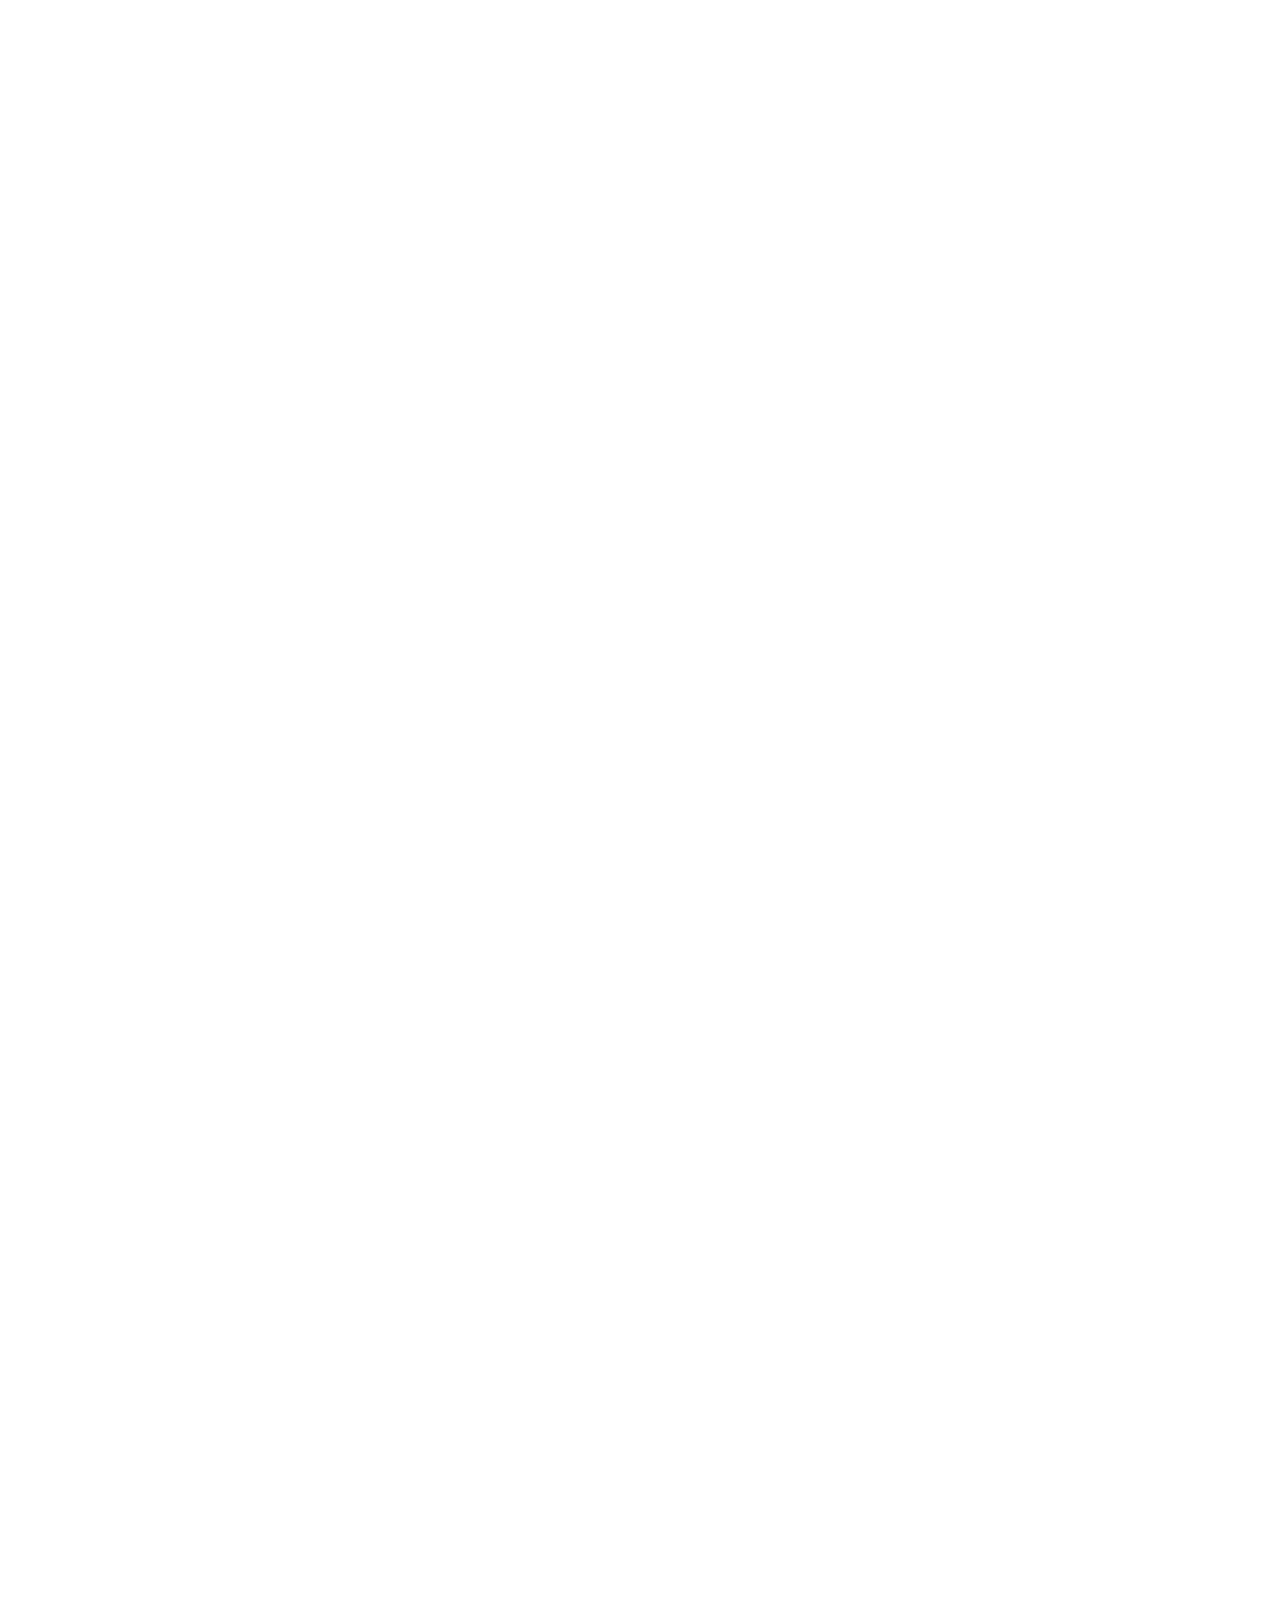
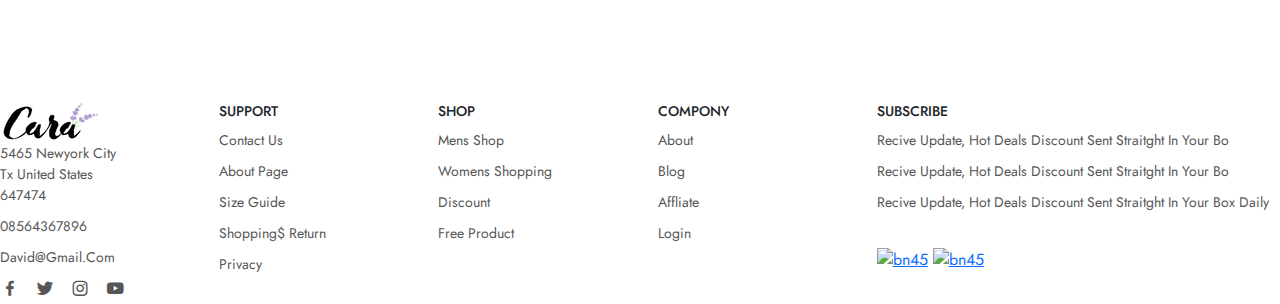
==== commit b53e794d: "vv" ====
--- a/index.html
+++ b/index.html
@@ -58,7 +58,7 @@
 <!-- 
     for loader -->
 
-    <iframe width="560" height="315" src="https://www.youtube.com/embed/n4EOjUhZjss?si=6
+    <!-- <iframe width="560" height="315" src="https://www.youtube.com/embed/n4EOjUhZjss?si=6
     QtKNqbBbB3FPKyV" title="YouTube video player" frameborder="0" allow="accelerometer; 
     autoplay; clipboard-write; 
     encrypted-media; gyroscope; picture-in-picture; web-share" allowfullscreen></iframe>
@@ -81,7 +81,7 @@
     <iframe width="560" height="315" src="https://www.youtube.com/embed/n4EOjUhZjss?si=6
     QtKNqbBbB3FPKyV" title="YouTube video player" frameborder="0" allow="accelerometer; 
     autoplay; clipboard-write; 
-    encrypted-media; gyroscope; picture-in-picture; web-share" allowfullscreen></iframe>
+    encrypted-media; gyroscope; picture-in-picture; web-share" allowfullscreen></iframe> -->
 
     
 
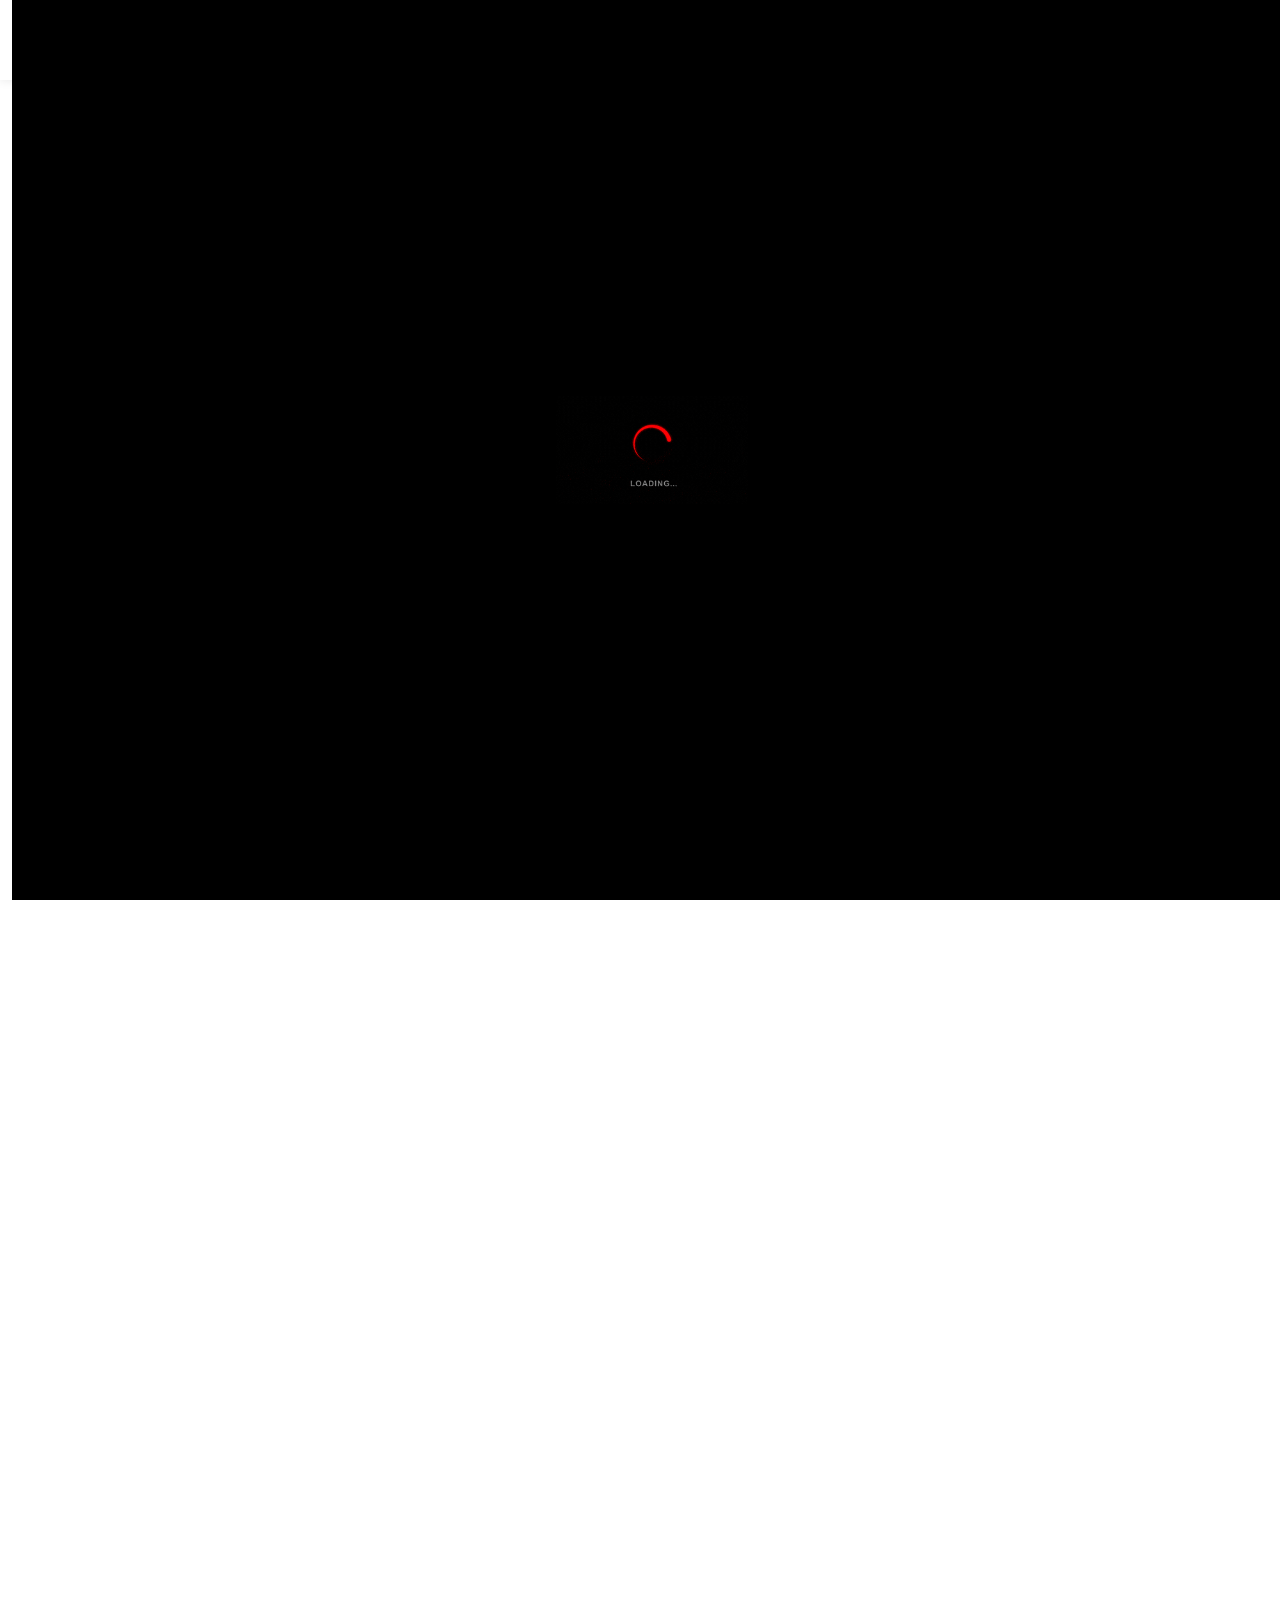
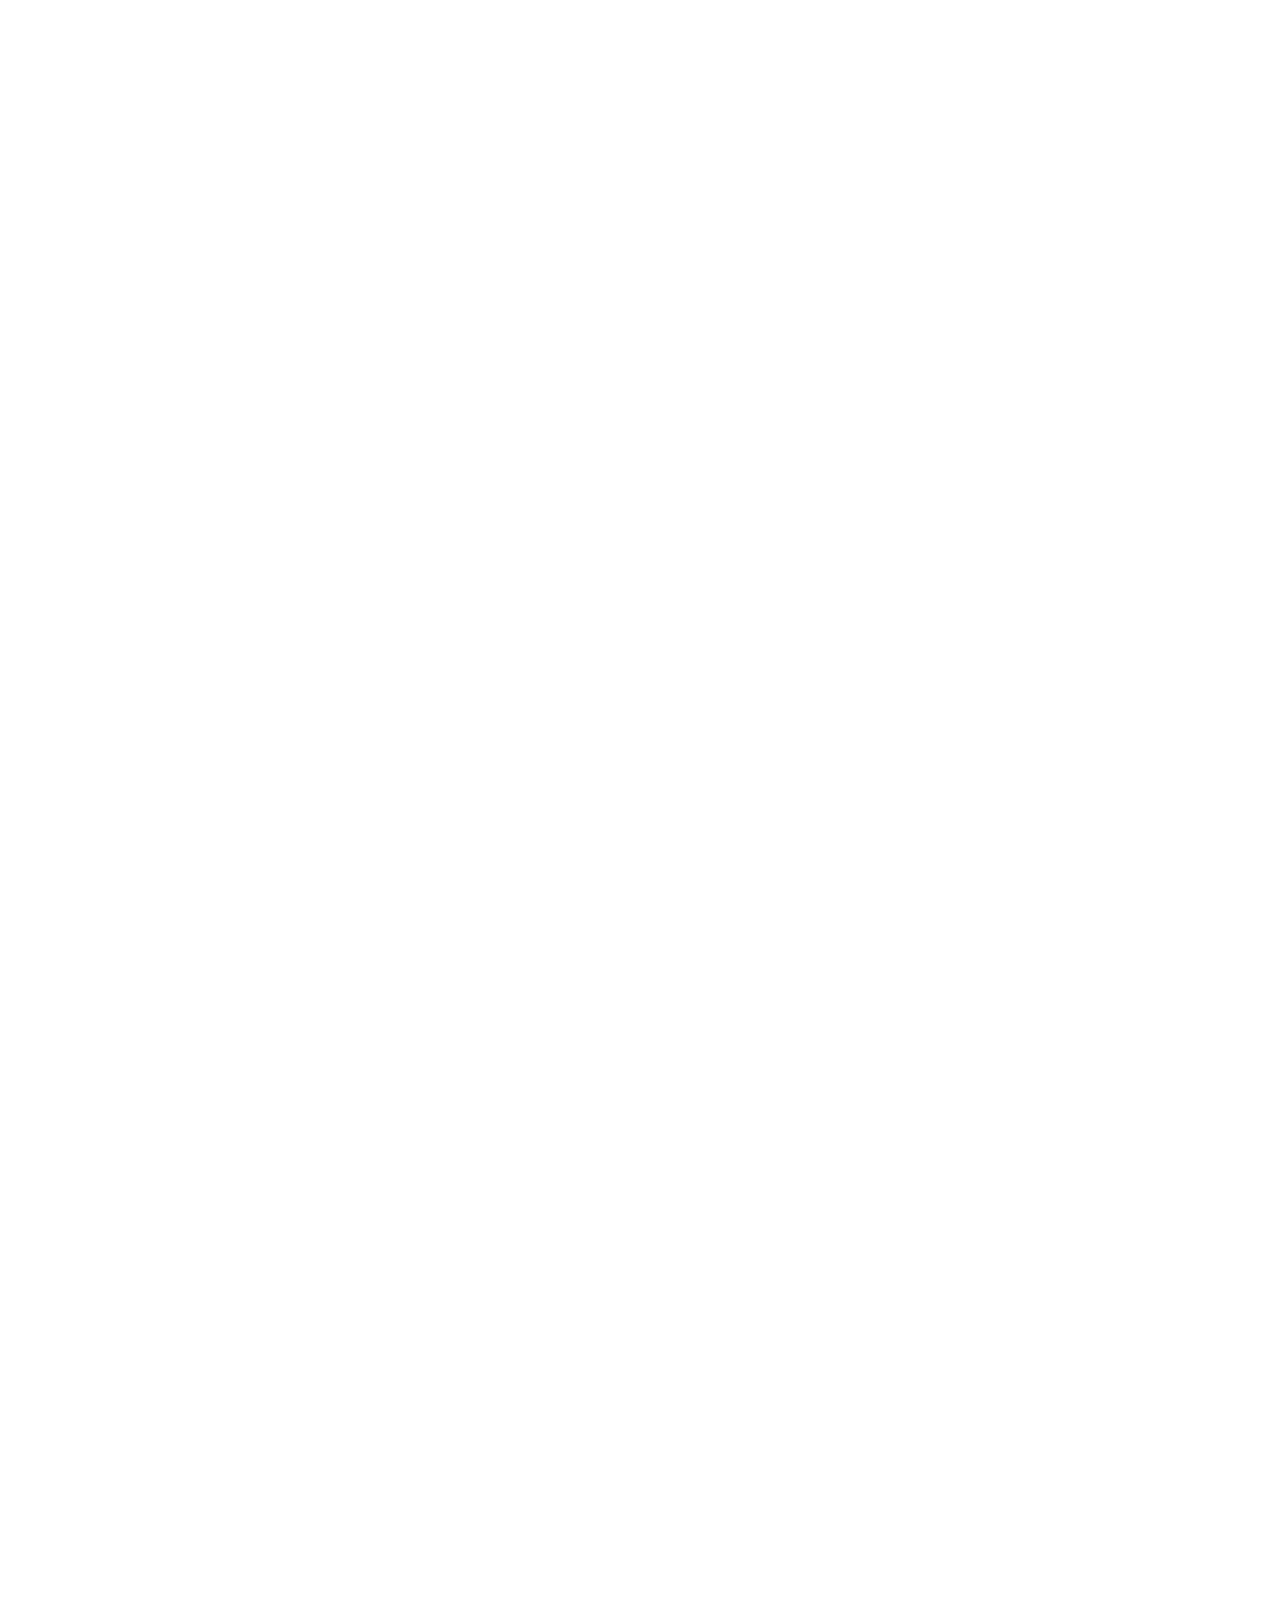
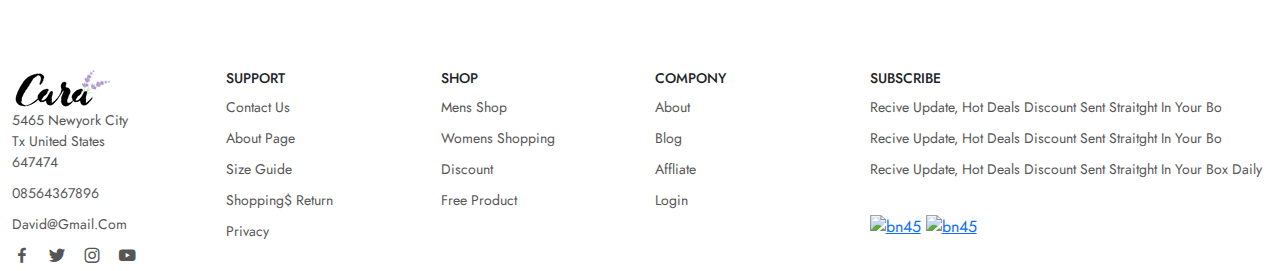
==== commit 2b467a09: "bb" ====
--- a/index.html
+++ b/index.html
@@ -22,7 +22,7 @@
 
 
 </head>
-<body>
+<body class="container-fluid">
 
  <div  id="preloader"></div> 
 
--- a/style.css
+++ b/style.css
@@ -6,6 +6,8 @@
     scroll-behavior: smooth;
     font-family: 'Jost', sans-serif;
     list-style: none;
+    
+    
 }
   #preloader{
   background: #000 url(./images/Loading_1.gif) no-repeat center center ;
@@ -107,6 +109,7 @@
 .dark-theame{
   background-color: black;
   color: #fff;
+  transition: background 0.8s, color 0.8s;
 }
 #btn-img{
   width: 27px;
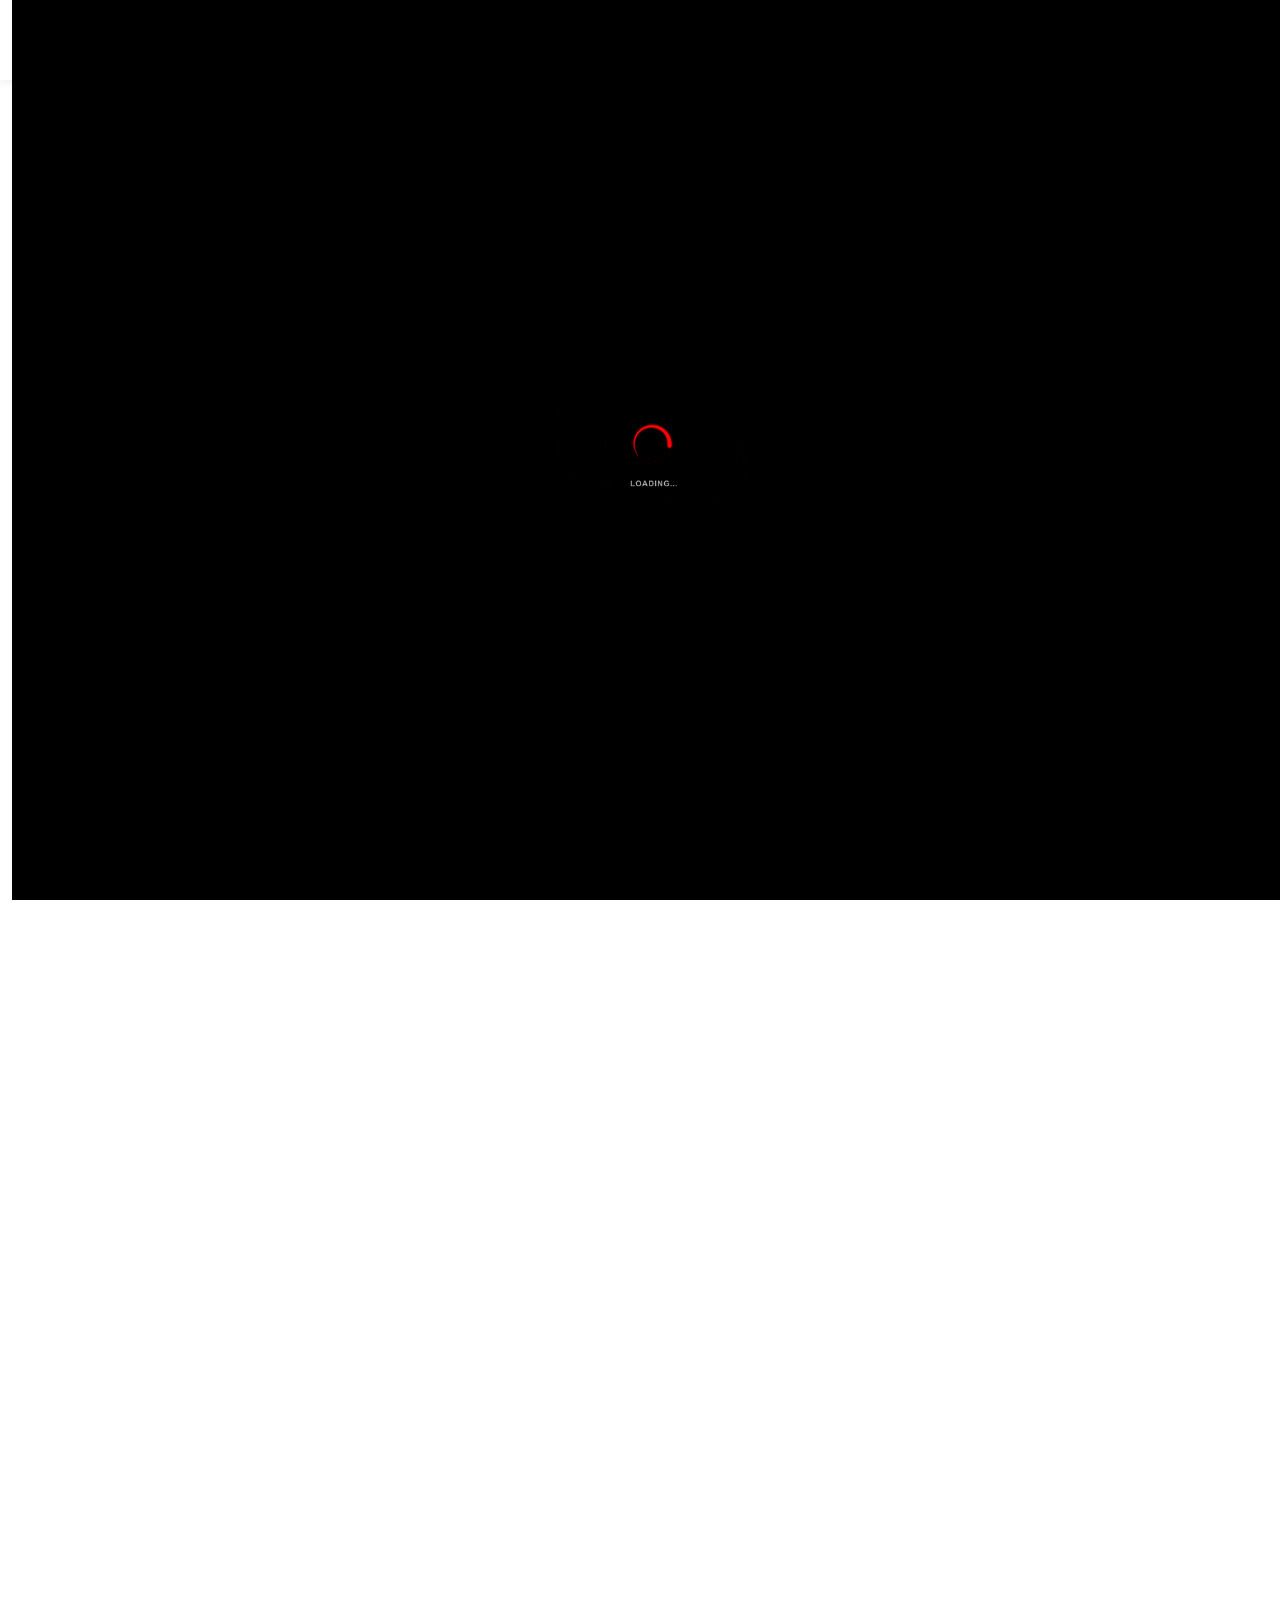
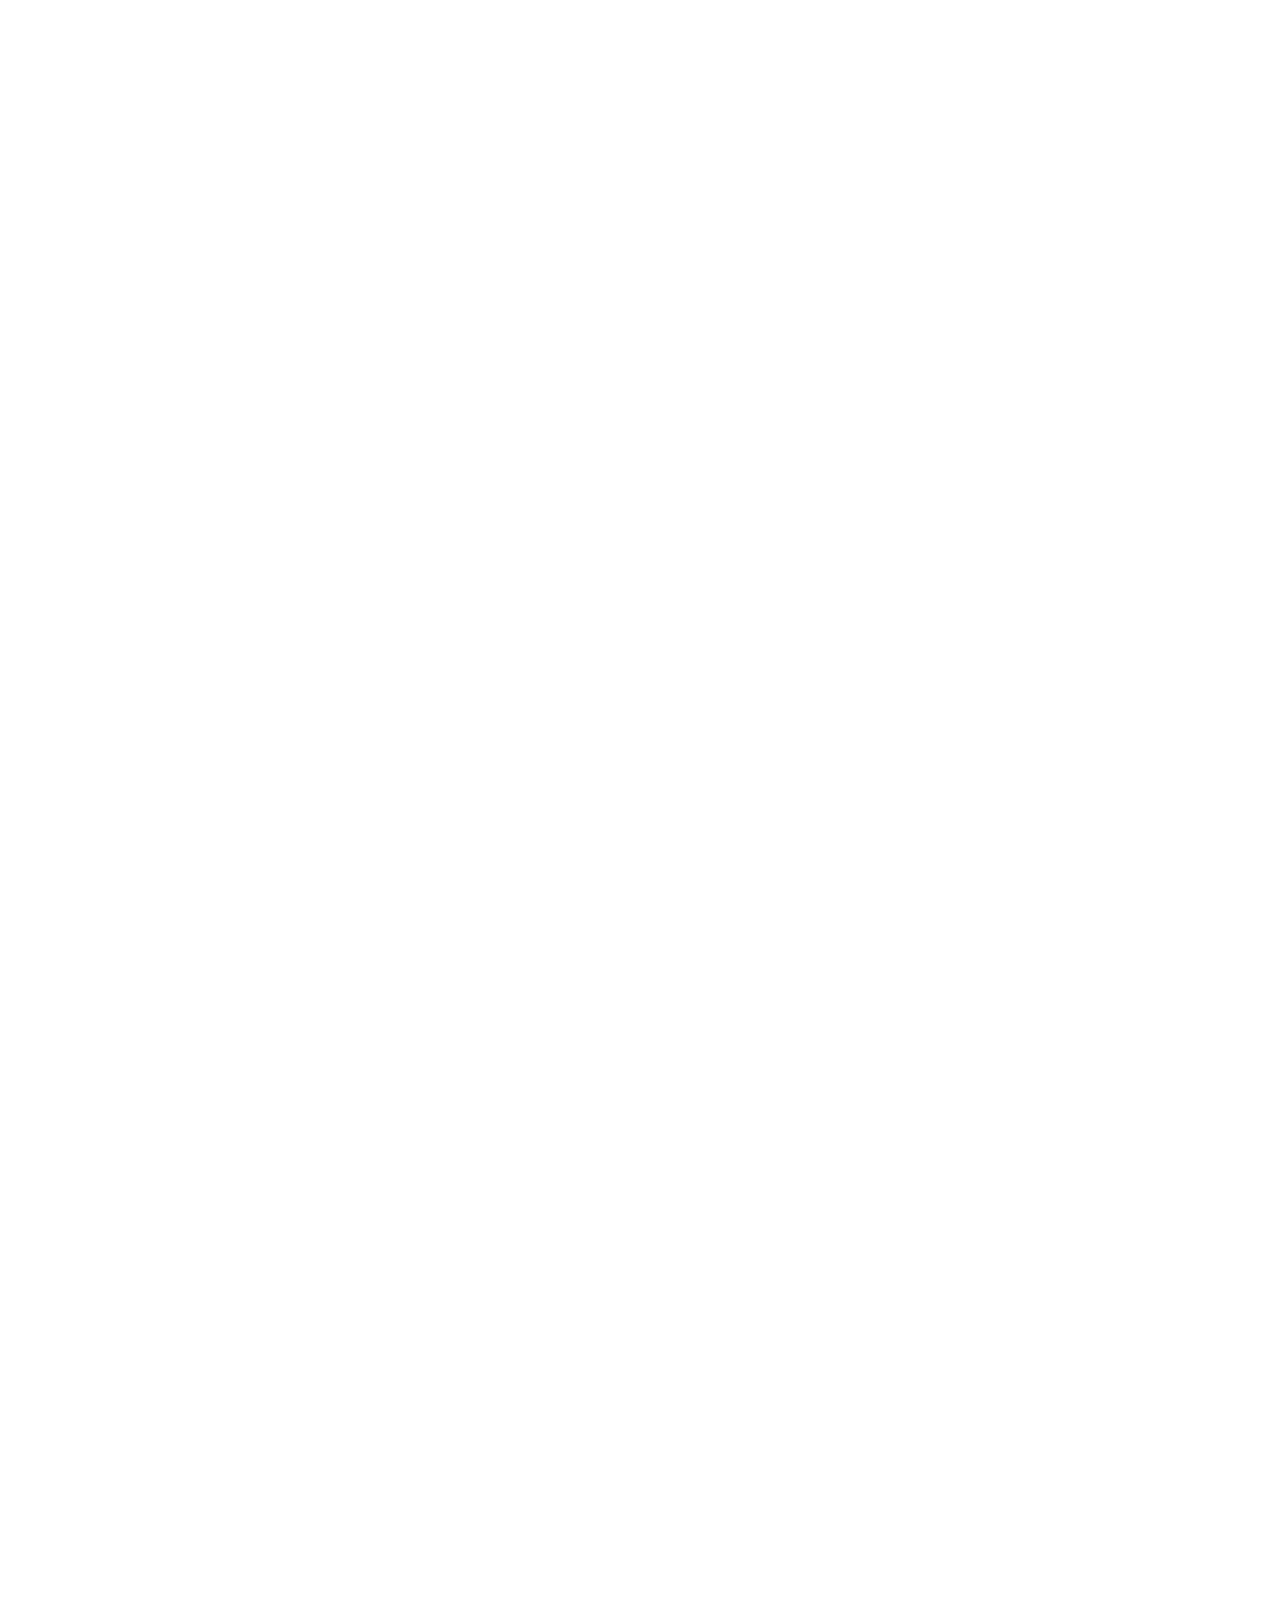
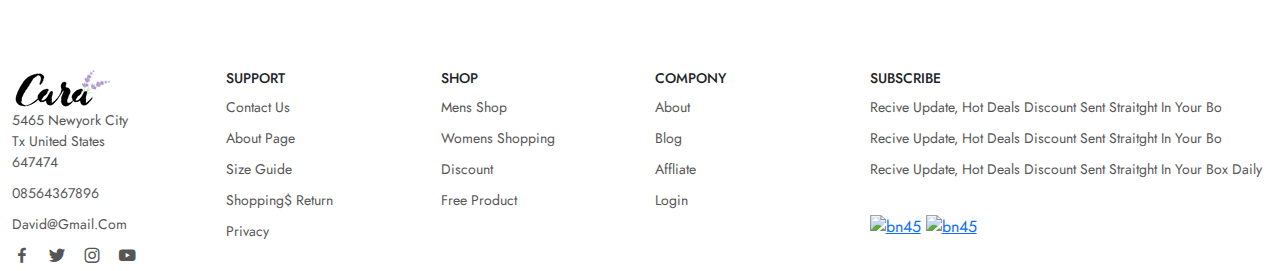
==== commit f42ecd9d: "bb" ====
--- a/index.html
+++ b/index.html
@@ -31,11 +31,11 @@
     <header class="sticky">
         <a href="#" class="logo"><img src="./images/logo (1).png" alt=""></a>
         <ul class="navmenu">
-            <li><a href="index.html">home</a></li>
-            <li><a href="mens.html">mens</a></li>
-            <li><a href="women.html">women</a></li>
-            <li><a href="kids.html">kids</a></li>
-            <li><a href="contact.html">contact</a></li>
+            <li><a href="index.html">Home</a></li>
+            <li><a href="mens.html">Men</a></li>
+            <li><a href="women.html">Women</a></li>
+            <li><a href="kids.html">Kid</a></li>
+            <li><a href="contact.html">Contact</a></li>
             
         </ul>
         <div class="nav-icon">
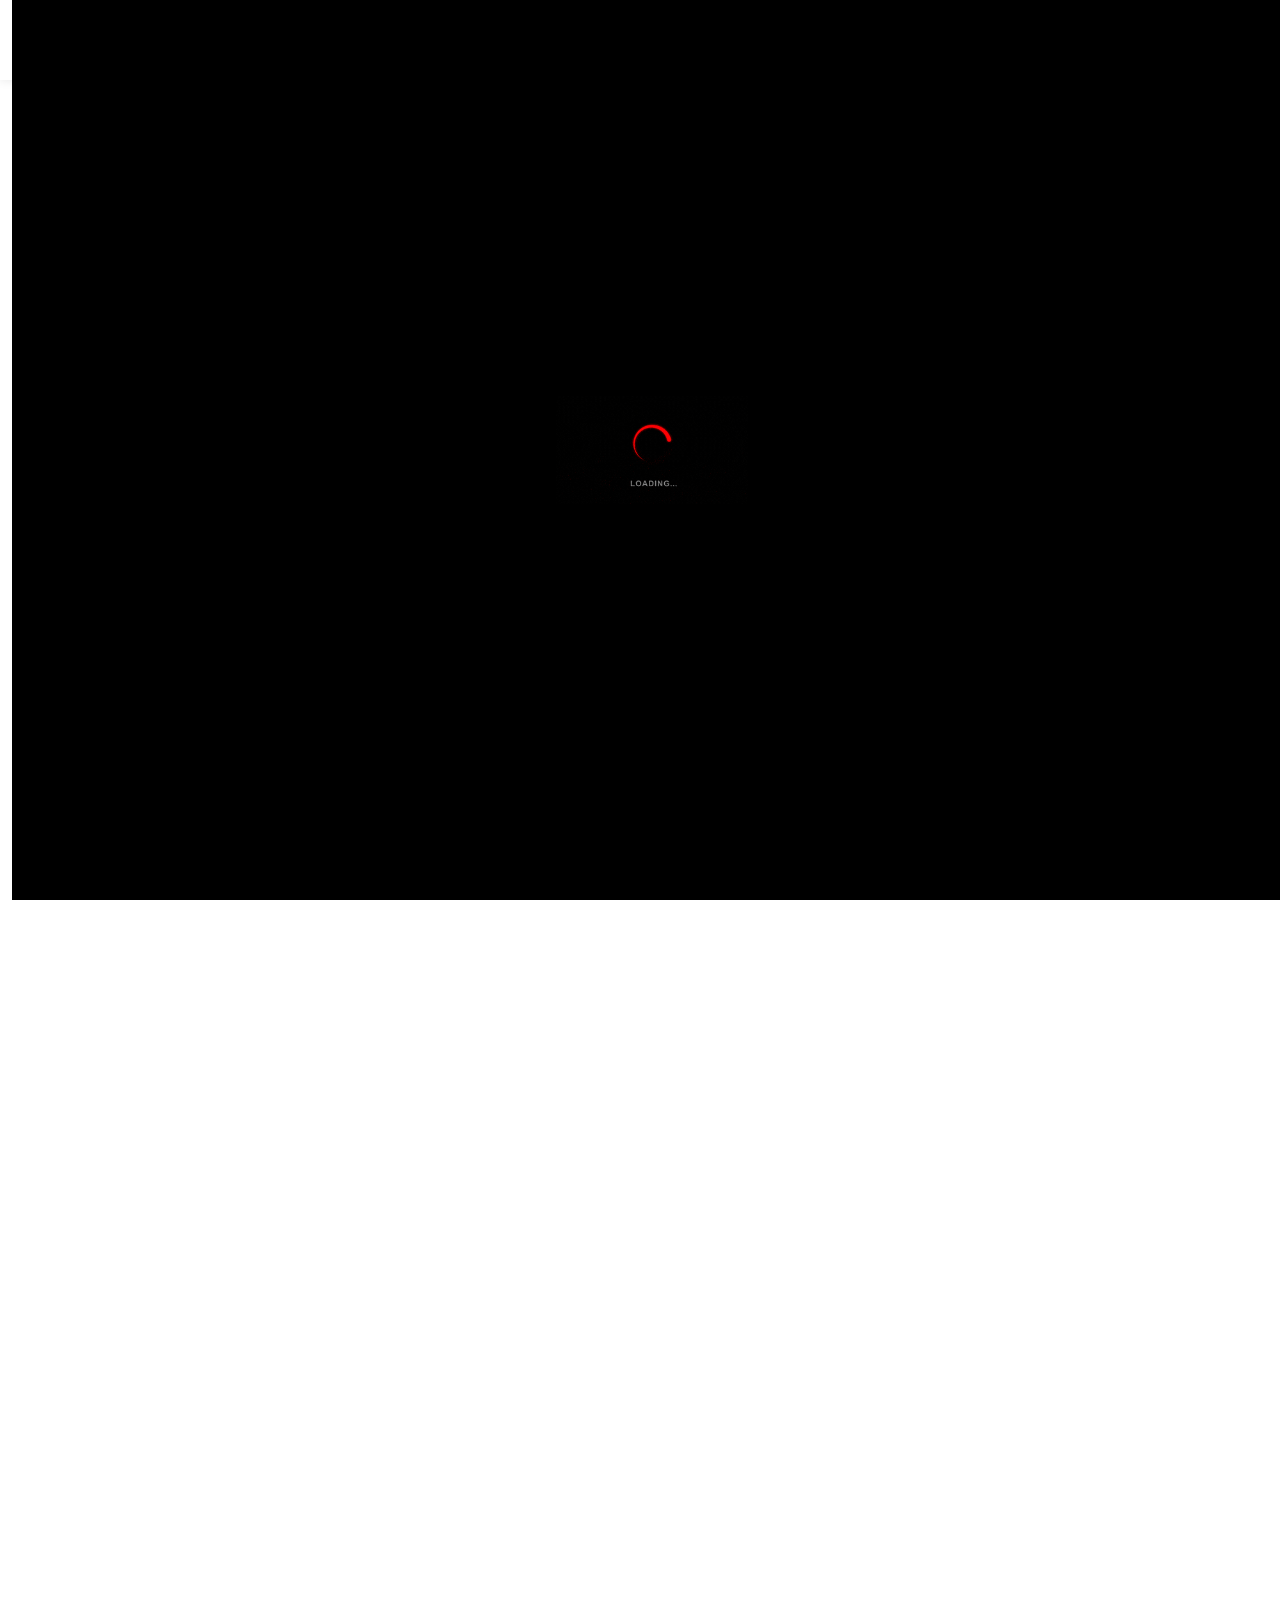
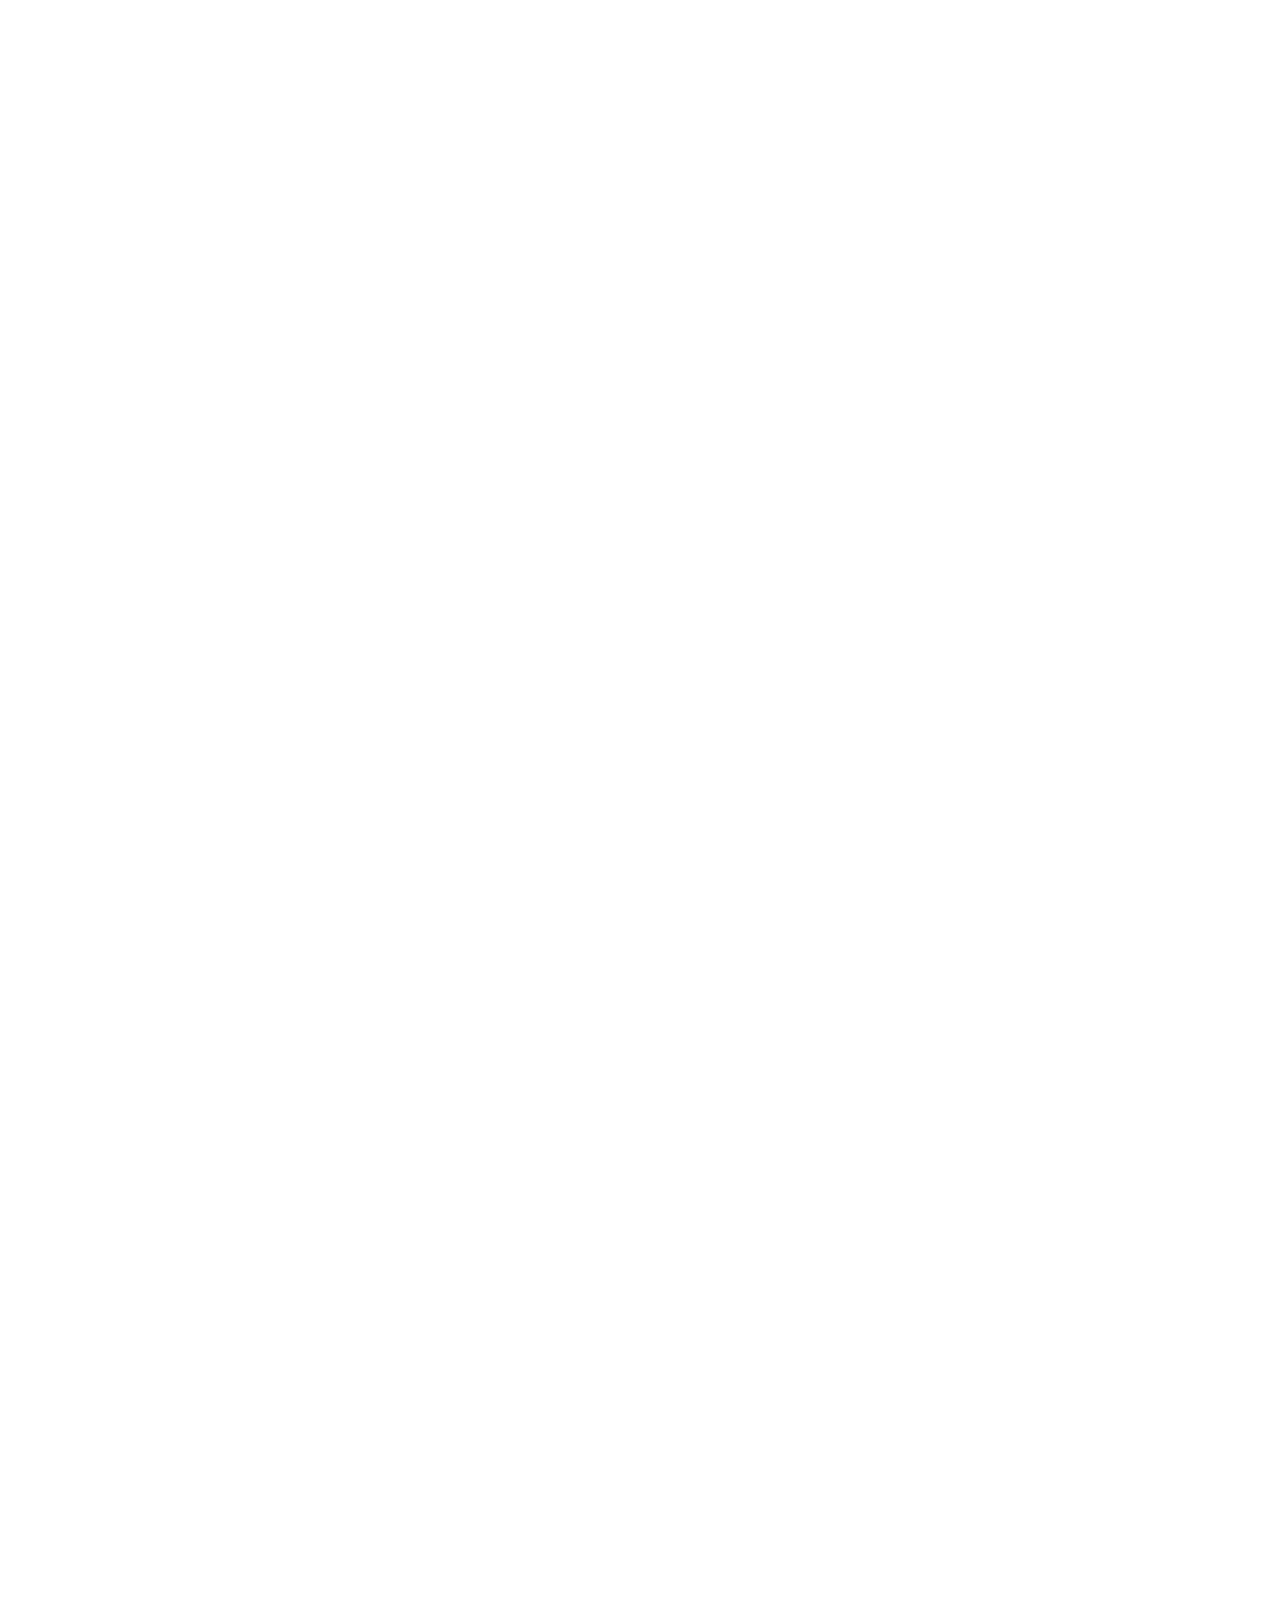
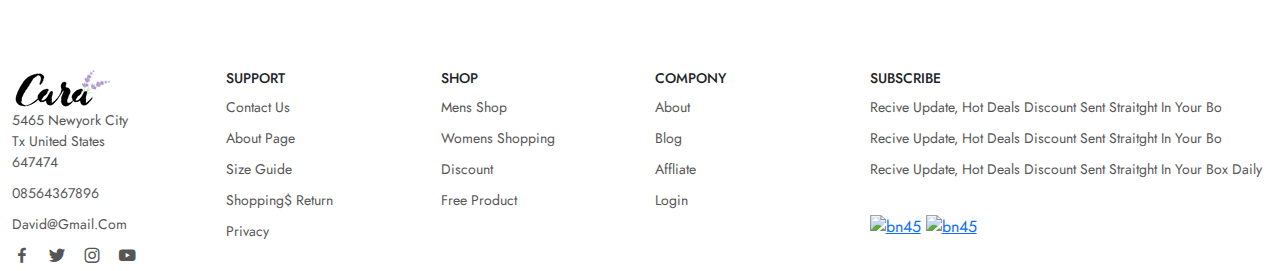
==== commit 67dae0cd: "bb" ====
--- a/index.html
+++ b/index.html
@@ -230,7 +230,7 @@
           </div>
 
           <div class="price">
-              <h4>half running set</h4>
+              <h4>Starry Night Dress</h4>
               <p>$88- $127</p>
               
           </div>
@@ -253,7 +253,7 @@
           </div>
 
           <div class="price">
-              <h4>half running set</h4>
+              <h4>Sapphire Dreams</h4>
               <p>$88- $127</p>
               
           </div>
@@ -297,7 +297,7 @@
           </div>
 
           <div class="price">
-              <h4>half running suit</h4>
+              <h4>Rose Garden Gown</h4>
               <p>$88- $127</p>
               
           </div>
@@ -320,7 +320,7 @@
           </div>
 
           <div class="price">
-              <h4>half running set</h4>
+              <h4>Moonlit Madness</h4>
               <p>$88- $127</p>
               
           </div>
@@ -343,7 +343,7 @@
           </div>
 
           <div class="price">
-              <h4>half running set</h4>
+              <h4>Glamour Goddess</h4>
               <p>$88- $127</p>
               
           </div>
@@ -366,7 +366,7 @@
           </div>
 
           <div class="price">
-              <h4>half  fancy lady dress</h4>
+              <h4>half  flower dress</h4>
               <p>$88- $127</p>
               
           </div>
@@ -400,15 +400,15 @@
 
           </div>
           <div class="ratting">
-            <center> <i class='bx bx-star'></i>
-              <i class='bx bx-star'></i>
-              <i class='bx bx-star'></i>
-              <i class='bx bx-star'></i>
-              <i class='bx bxs-star-half'></i></center>
-          </div>
-
-          <div class="price">
-              <h4>half running set</h4>
+            <center> <i class='bx bxs-star'></i>
+              <i class='bx bxs-star'></i>
+              <i class='bx bxs-star'></i>
+              <i class='bx bxs-star'></i>
+              <i class='bx bxs-star-half'></i></center>
+          </div>
+
+          <div class="price">
+              <h4>Pearl Perfection</h4>
               <p>$88- $127</p>
              
           </div>
@@ -423,15 +423,15 @@
 
           </div>
           <div class="ratting">
-            <center>  <i class='bx bx-star'></i>
-              <i class='bx bx-star'></i>
-              <i class='bx bx-star'></i>
-              <i class='bx bx-star'></i>
-              <i class='bx bxs-star-half'></i></center>
-          </div>
-
-          <div class="price">
-              <h4>half running set</h4>
+            <center>  <i class='bx bxs-star'></i>
+              <i class='bx bxs-star'></i>
+              <i class='bx bxs-star'></i>
+              <i class='bx bxs-star'></i>
+              <i class='bx bxs-star-half'></i></center>
+          </div>
+
+          <div class="price">
+              <h4>Sapphire Dreams Shirt</h4>
               <p>$88- $127</p>
              
           </div>
@@ -446,15 +446,15 @@
 
           </div>
           <div class="ratting">
-            <center>  <i class='bx bx-star'></i>
-              <i class='bx bx-star'></i>
-              <i class='bx bx-star'></i>
-              <i class='bx bx-star'></i>
-              <i class='bx bxs-star-half'></i></center>
-          </div>
-
-          <div class="price">
-              <h4>half running set</h4>
+            <center>  <i class='bx bxs-star'></i>
+              <i class='bx bxs-star'></i>
+              <i class='bx bxs-star'></i>
+              <i class='bx bxs-star'></i>
+              <i class='bx bxs-star-half'></i></center>
+          </div>
+
+          <div class="price">
+              <h4>Dazzling Diva Shirt</h4>
               <p>$88- $127</p>
               
           </div>
@@ -469,10 +469,10 @@
 
           </div>
           <div class="ratting">
-            <center>  <i class='bx bx-star'></i>
-              <i class='bx bx-star'></i>
-              <i class='bx bx-star'></i>
-              <i class='bx bx-star'></i>
+            <center>  <i class='bx bxs-star'></i>
+              <i class='bx bxs-star'></i>
+              <i class='bx bxs-star'></i>
+              <i class='bx bxs-star'></i>
               <i class='bx bxs-star-half'></i></center>
           </div>
 
@@ -490,15 +490,15 @@
 
           </div>
           <div class="ratting">
-             <center> <i class='bx bx-star'></i>
-              <i class='bx bx-star'></i>
-              <i class='bx bx-star'></i>
-              <i class='bx bx-star'></i>
-              <i class='bx bxs-star-half'></i></center>
-          </div>
-
-          <div class="price">
-              <h4>half running suit</h4>
+             <center> <i class='bx bxs-star'></i>
+              <i class='bx bxs-star'></i>
+              <i class='bx bxs-star'></i>
+              <i class='bx bxs-star'></i>
+              <i class='bx bxs-star-half'></i></center>
+          </div>
+
+          <div class="price">
+              <h4>Moonlit Shirt</h4>
               <p>$88- $127</p>
               
           </div>
@@ -513,10 +513,33 @@
 
           </div>
           <div class="ratting">
-             <center> <i class='bx bx-star'></i>
-              <i class='bx bx-star'></i>
-              <i class='bx bx-star'></i>
-              <i class='bx bx-star'></i>
+             <center> <i class='bx bxs-star'></i>
+              <i class='bx bxs-star'></i>
+              <i class='bx bxs-star'></i>
+              <i class='bx bxs-star'></i>
+              <i class='bx bxs-star-half'></i></center>
+          </div>
+
+          <div class="price">
+              <h4>Pearl Shirt</h4>
+              <p>$88- $127</p>
+              
+          </div>
+      </div>
+      <div class="row">
+         <a href="new cl gal.html"> <img src="./images/n6.jpg" alt=""></a>
+          <div class="product-text">
+              <h5>sale</h5>
+          </div>
+          <div class="heart-icon">
+              <i class='bx bxx-heart'></i>
+
+          </div>
+          <div class="ratting">
+             <center> <i class='bx bxs-star'></i>
+              <i class='bx bxs-star'></i>
+              <i class='bx bxs-star'></i>
+              <i class='bx bxs-star'></i>
               <i class='bx bxs-star-half'></i></center>
           </div>
 
@@ -527,29 +550,6 @@
           </div>
       </div>
       <div class="row">
-         <a href="new cl gal.html"> <img src="./images/n6.jpg" alt=""></a>
-          <div class="product-text">
-              <h5>sale</h5>
-          </div>
-          <div class="heart-icon">
-              <i class='bx bxx-heart'></i>
-
-          </div>
-          <div class="ratting">
-             <center> <i class='bx bx-star'></i>
-              <i class='bx bx-star'></i>
-              <i class='bx bx-star'></i>
-              <i class='bx bx-star'></i>
-              <i class='bx bxs-star-half'></i></center>
-          </div>
-
-          <div class="price">
-              <h4>half running set</h4>
-              <p>$88- $127</p>
-              
-          </div>
-      </div>
-      <div class="row">
          <a href="new cl gal.html"> <img src="./images/n7.jpg" alt=""> </a>
           <div class="product-text">
               <h5>hot</h5>
@@ -559,10 +559,10 @@
 
           </div>
           <div class="ratting">
-            <center>  <i class='bx bx-star'></i>
-              <i class='bx bx-star'></i>
-              <i class='bx bx-star'></i>
-              <i class='bx bx-star'></i>
+            <center>  <i class='bx bxs-star'></i>
+              <i class='bx bxs-star'></i>
+              <i class='bx bxs-star'></i>
+              <i class='bx bxs-star'></i>
               <i class='bx bxs-star-half'></i></center>
           </div>
 
@@ -601,7 +601,7 @@
                 <div class="col-lg-7">
                     <form>
                         <div class="subscribe_form">
-                            <input type="text" placeholder="Email here">
+                            <input type="text" placeholder="Email here" required>
                             <button>Subscribe</button>
                         </div>
                     </form>
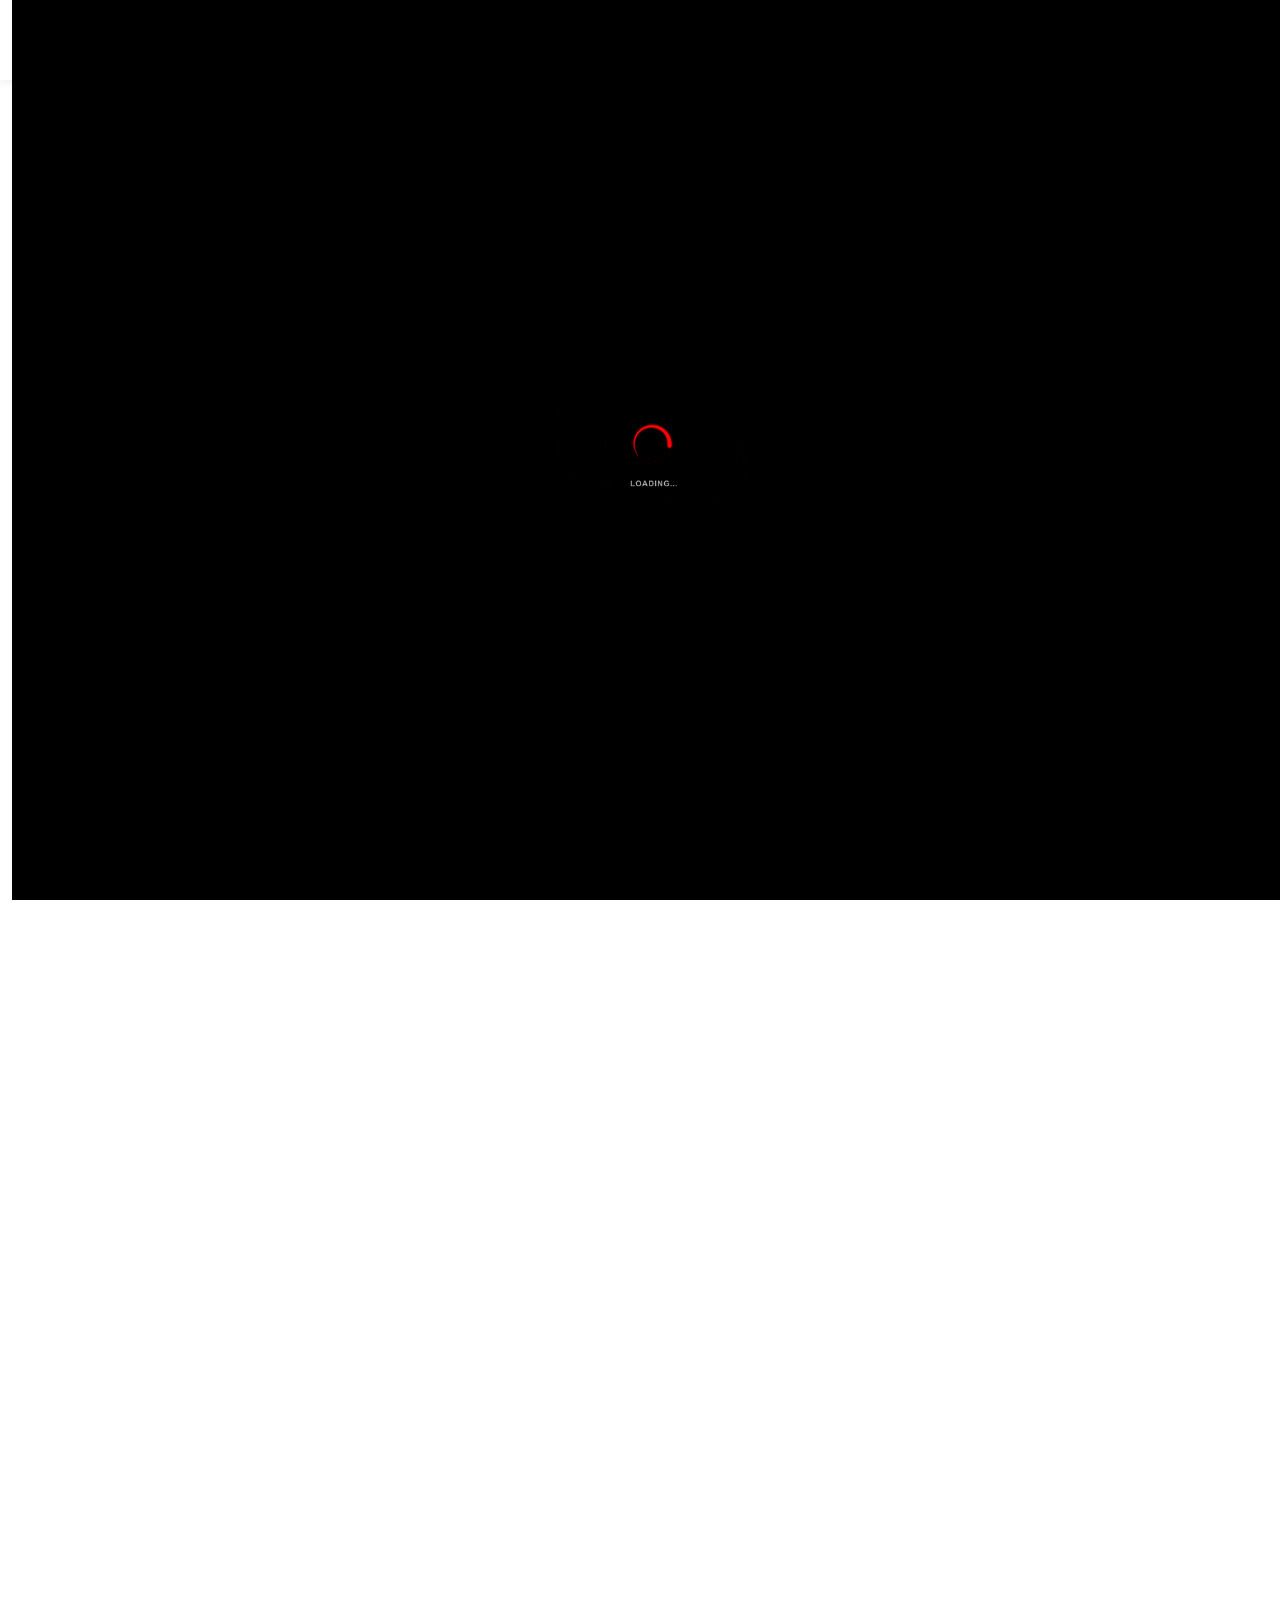
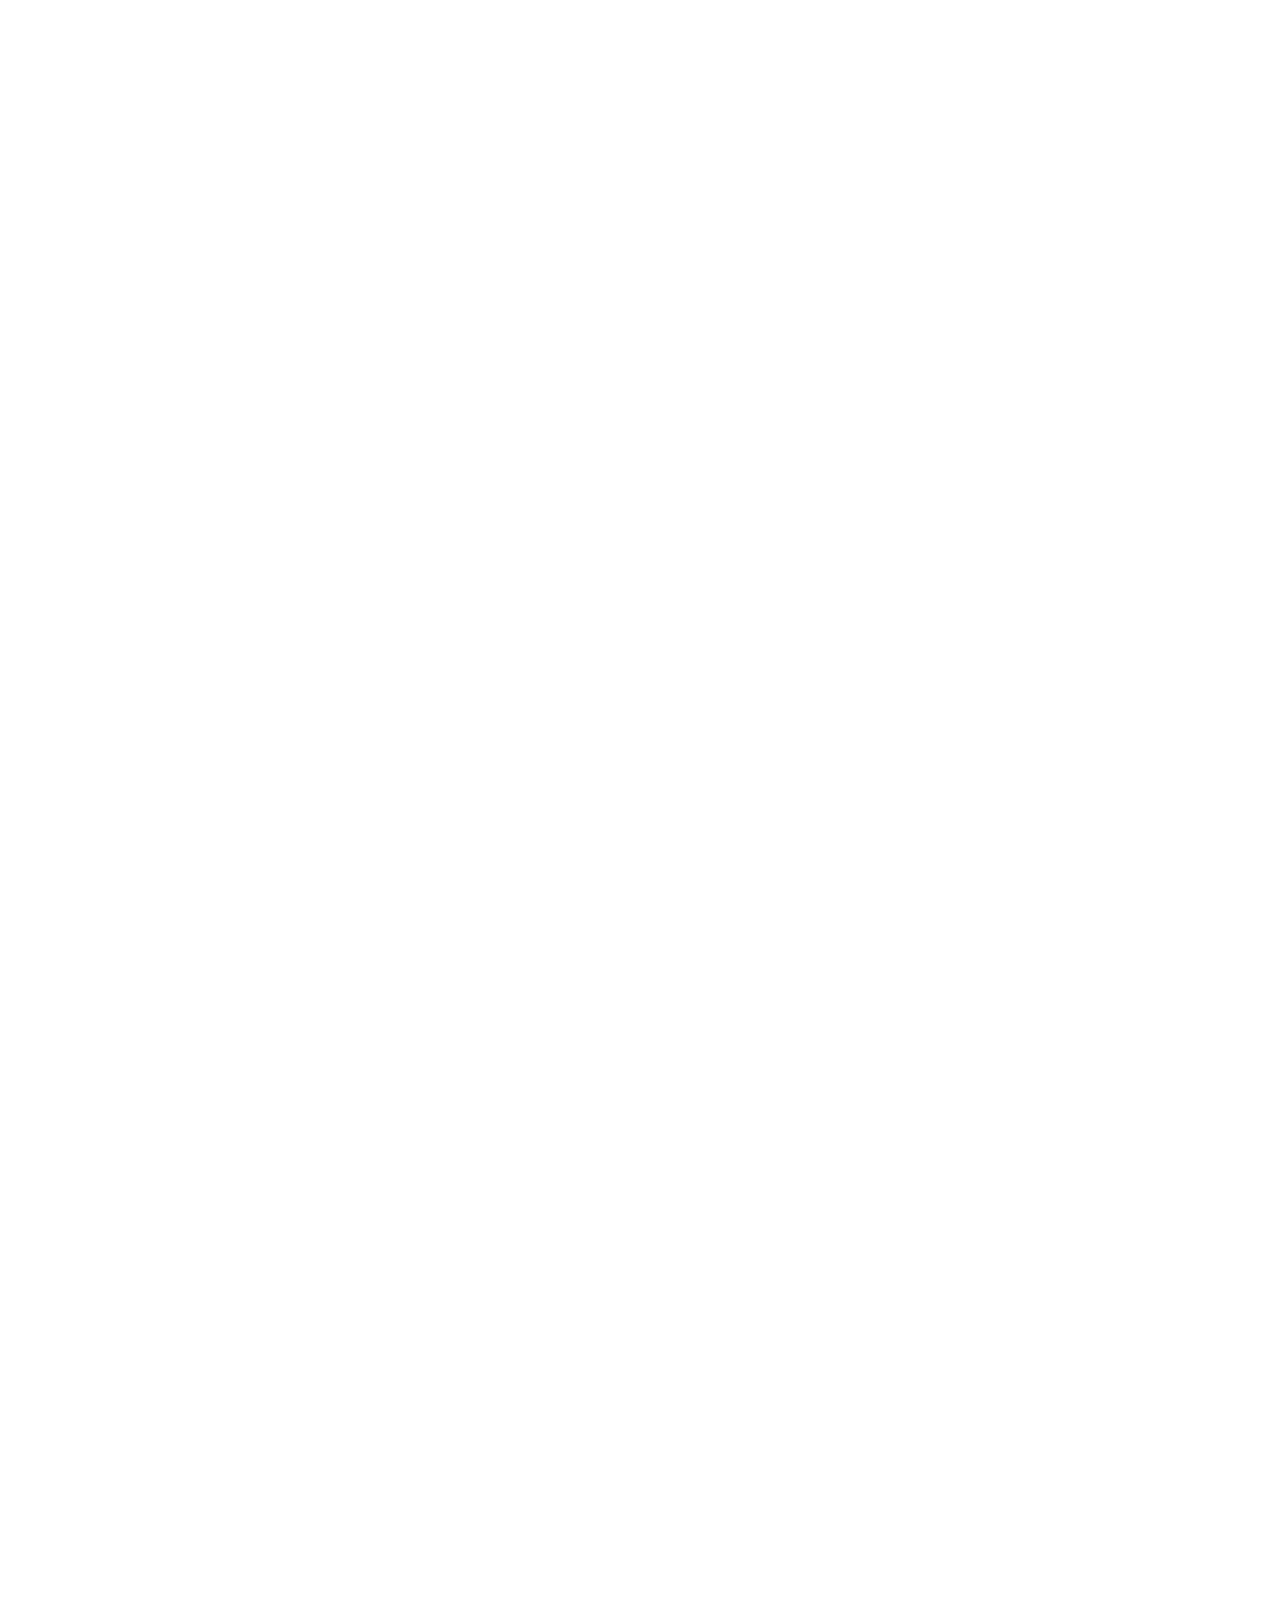
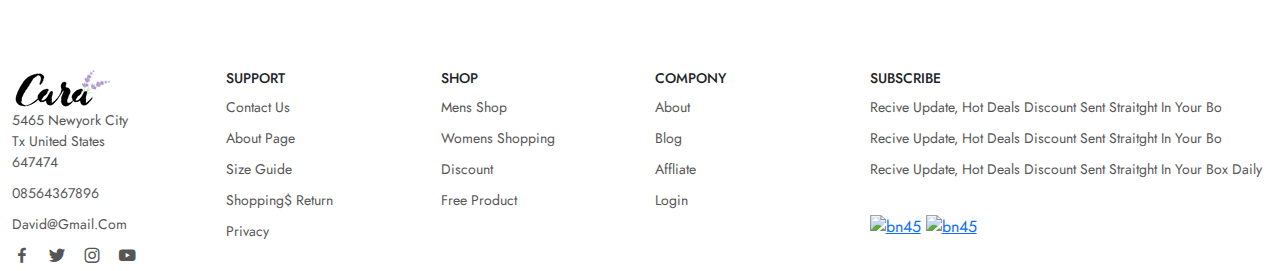
==== commit 1bfce0f5: "nn" ====
--- a/index.html
+++ b/index.html
@@ -94,7 +94,7 @@
         </div>
         <div class="carousel-inner">
             <div class="carousel-item active">
-                <img src="./images/slide6-2.jpg" class="d-block w-100 " alt="...">
+                <img src="./images/slide6.jpg" class="d-block w-100 h-100" alt="...">
                 <div class="carousel-caption d-none d-md-block custom-caption">
                   <div class="left-col">
                     <!-- <h4>Trde-in-offer</h4>
@@ -107,7 +107,7 @@
               </div>
 
           <div class="carousel-item">
-            <img src="./images/slide2-1.jpg" class="d-block w-100" alt="...">
+            <img src="./images/slide5-2.jpg" class="d-block w-100" alt="...">
             <div class="carousel-caption d-none d-md-block">
               <div class="left-col"> 
                 <!-- <h4>Trde-in-offer</h4> -->
@@ -119,7 +119,7 @@
             </div>
           </div>
           <div class="carousel-item">
-            <img src="./images/slide6-3.jpg" class="d-block w-100" alt="...">
+            <img src="./images/slide6-2.jpg" class="d-block w-100" alt="...">
             <div class="carousel-caption d-none d-md-block">
               <div class="left-col"> 
                 <!-- <h4>Trde-in-offer</h4>
@@ -483,7 +483,7 @@
           </div>
       </div>
       <div class="row">
-        <a href="new cl gal.html">  <img src="./images/n4.jpg" alt=""></a>
+        <a href="new cl gal.html">  <img src="./images/n8.jpg" alt=""></a>
           
           <div class="heart-icon">
               <i class='bx bvbx-heart'></i>
